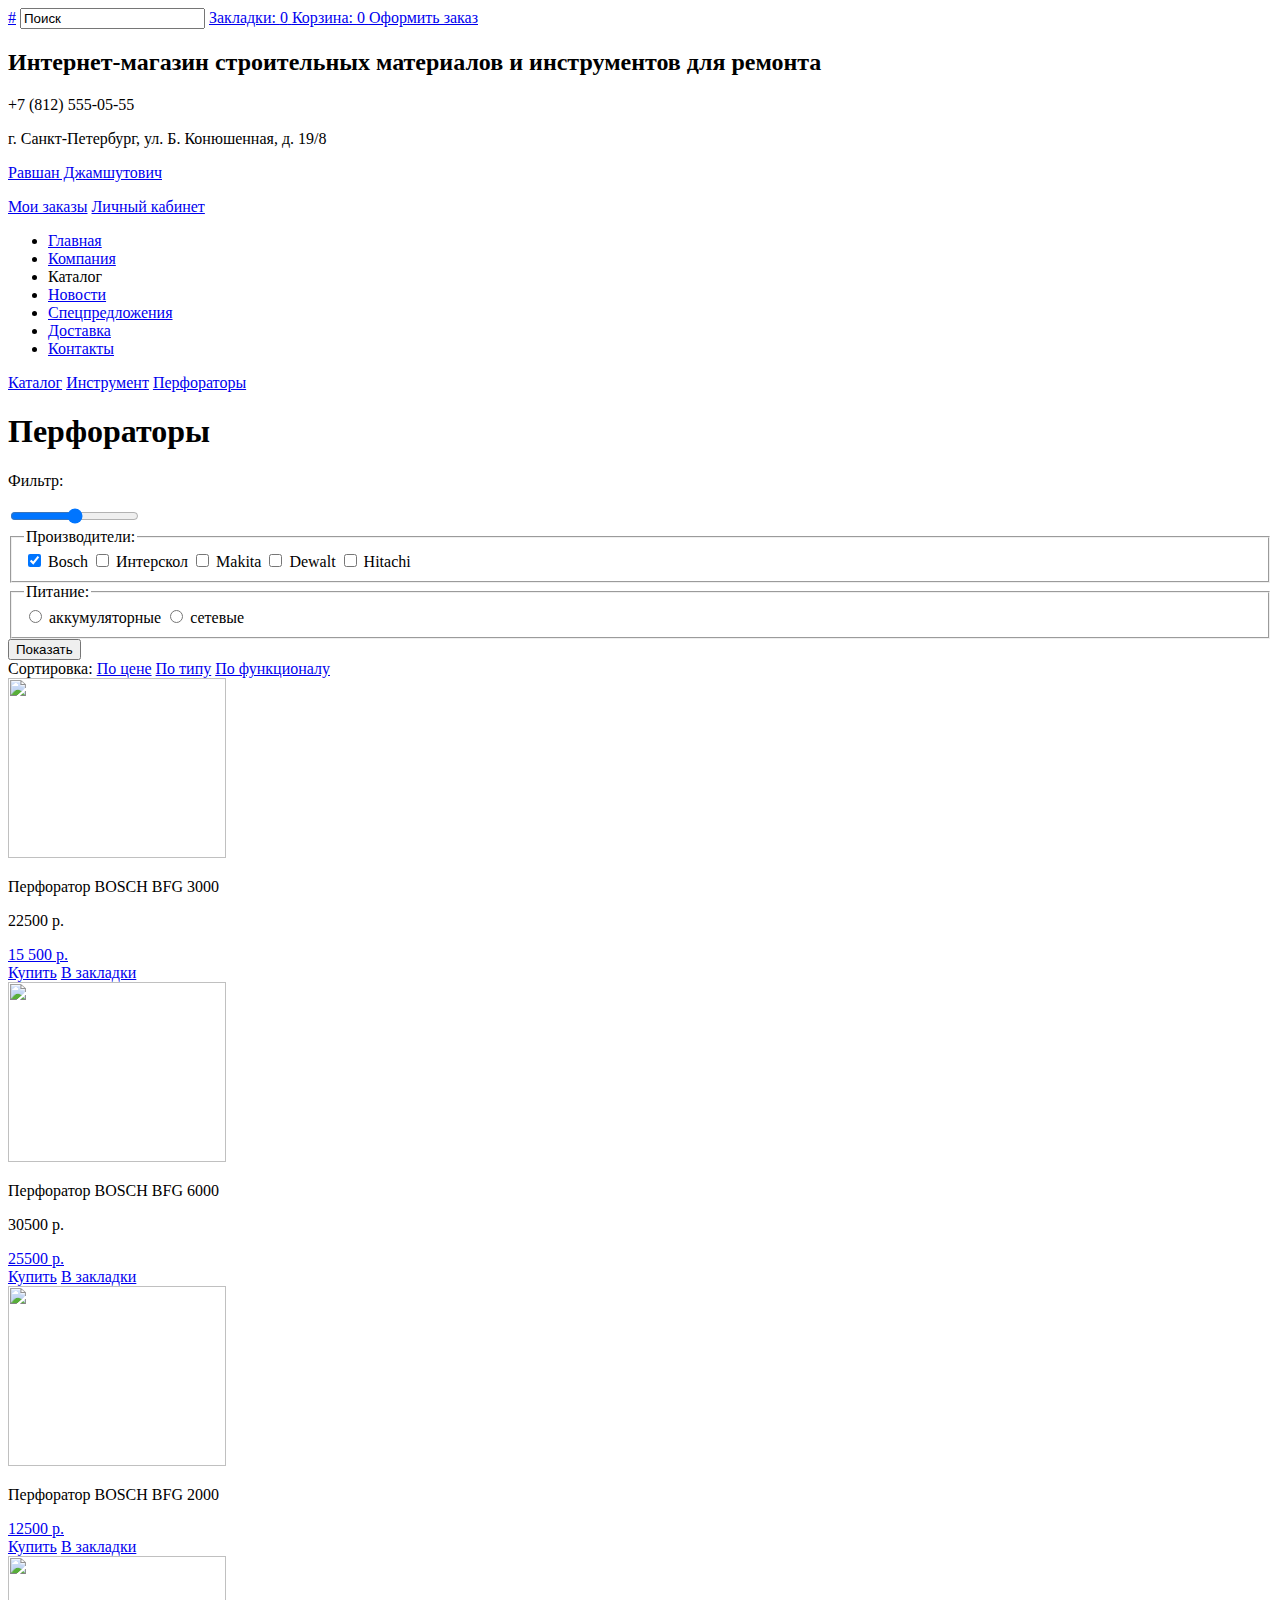
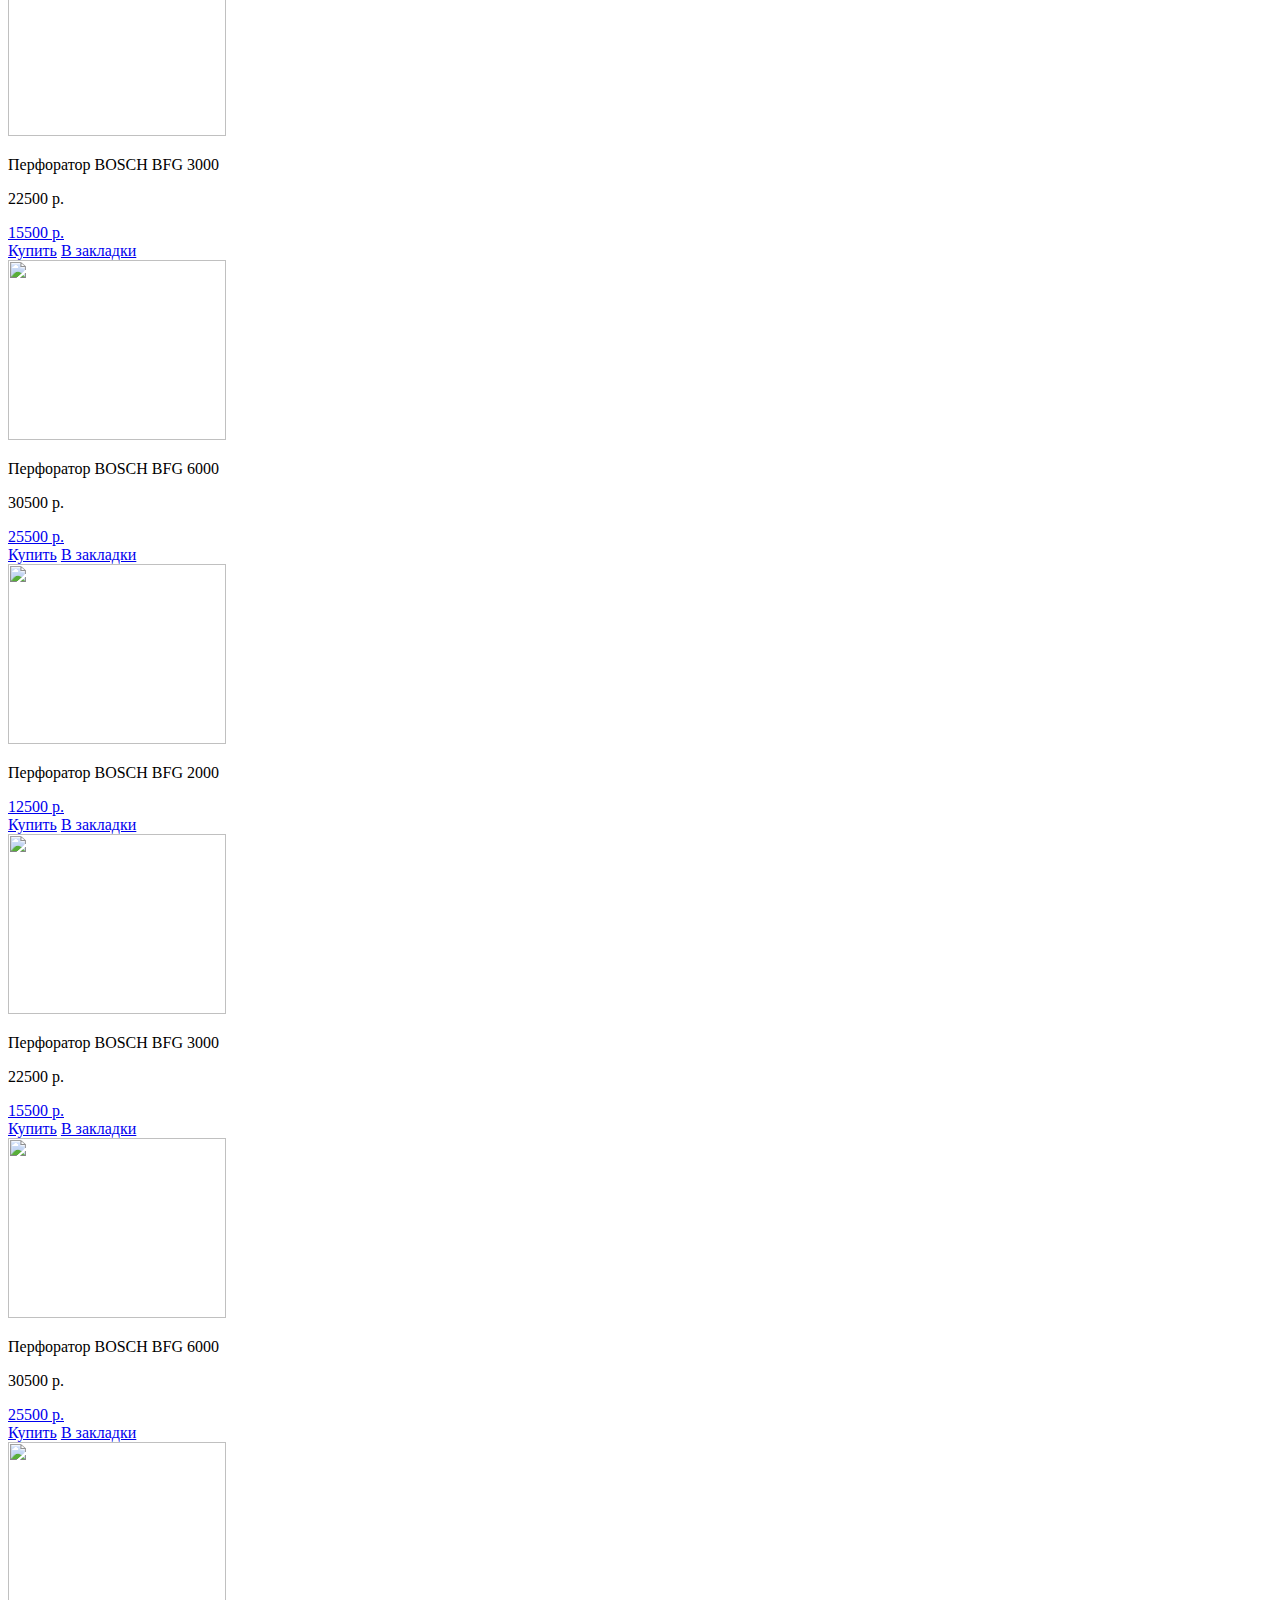
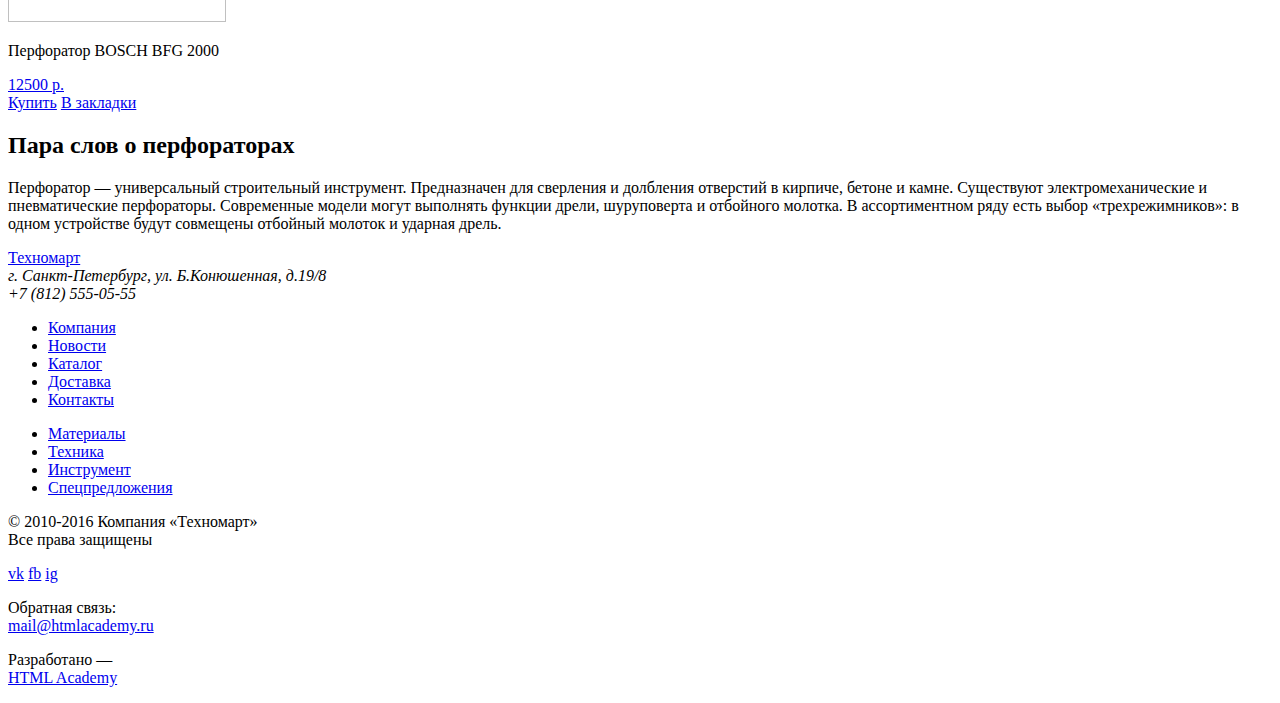
==== catalog.html @ 08206984 "added index.html & catalog.html" ====
<!DOCTYPE html>
<html lang="en">
<head>
	<meta charset="UTF-8">
	<title>Техномарт</title>
</head>
<body>
	<header>
		<section class="header-user-block">
  	  	<div class="container">
  	  		<a class="logo" href="#">#</a>
  	  		<input type="search" name="search" id="search" value="Поиск">
  	  		<a class="bookmarks" href="#">
  	  			Закладки: 
  	  			<span>0</span>
  	  		</a>
  	  		<a class="cart" href="#">
  	  			Корзина:
  	  			<span>0</span>
  	  		</a>
  	  		<a class="order" href="#">Оформить заказ</a>
  	  	</div>
  	  </section>
  	  <section class="header-main container">  <!-- Перечисление классов можно применить?  -->
  	  	<div class="header-contacts-registration">
  	  		<h2>Интернет-магазин строительных материалов и инструментов для ремонта</h2>
  	  		<div class="header-contacts">
  	  		  <p>+7 (812) 555-05-55</p>
  	  		  <p>г. Санкт-Петербург, ул. Б. Конюшенная, д. 19/8</p>
  	  		</div>
  	  		<!-- <div class="unauthorized">   Этот блок нужно скрыть свойством display-none? или просто удалить?
  	  		  <a  href="#">Войти</a>
  	  		  <a href="#">Регистрация</a>
  	  		</div> -->
  	  		<div class="authorized">
							<p>
								<a href="profile-page.html">Равшан Джамшутович</a> <!-- А как срывать этот блок на главной? Его там пока вообще нет -->
								<a href="log-out.html"></a>
							</p>
							<p>
								<a href="#">Мои заказы</a>
								<a href="#">Личный кабинет</a>
							</p>
						</div>
  	  	</div>
  	  	<nav class="header-navigation">
  	  	  <ul>
  	  	  	<li class="header-nav"><a href="index.html">Главная</a></li> 
  	  	  	<li class="header-nav"><a href="#">Компания</a></li>
  	  	  	<li class="header-nav"><a>Каталог</a></li>
  	  	  	<li class="header-nav"><a href="#">Новости</a></li>
  	  	  	<li class="header-nav"><a href="#">Спецпредложения</a></li>
  	  	  	<li class="header-nav"><a href="#">Доставка</a></li>
  	  	  	<li class="header-nav"><a href="#">Контакты</a></li>
  	  	  </ul>  	  	  
  	  	</nav>
  	  </section>
 	</header>
 	<section class="catalog-content container">
 		<div class="breadcrumbs-navigation">
 			<a class="home-icon" href="index.html"></a>
 			<span>
 				<a href="#">Каталог</a>
 			</span>
 			<span>
 				<a href="#">Инструмент</a>
 			</span>
 			<span>
 				<a href="#">Перфораторы</a>
 			</span><!-- Делаем хлебные крошки -->
 		</div>
 		<h1>Перфораторы</h1>
 		<div class="filter-and-catalog-container"> <!-- Здесь начинается боковой блок с ползунком и фильтрами -->
 			<div class="filters">
 			<p>Фильтр:</p>
 			<div class="price-range">  <!-- Пока не разобрался, не хочу тратить время, сделаю потом -->
 				<input type="range" min="0" max="100000">

 			</div> <!-- Здесь начинаются сами фильтры -->
 				<form action="" method="get">
 					<fieldset>
 						<legend>Производители:</legend>
 						  <input type="checkbox" name="brand-bosch" id="brand-bosch" checked=""> <!-- а как переносить на следующую строку? не <br> же? -->
 						  <label for="brand-bosch">Bosch</label>  <!-- Названия в макете прописными буквами, в разметке нельз ими писать? -->
 						  <input type="checkbox" name="brand-interskol" id="brand-interskol">
 						  <label for="brand-interskol">Интерскол</label>
 						  <input type="checkbox" name="brand-makita" id="brand-makita">
 						  <label for="brand-makita">Makita</label>
 						  <input type="checkbox" name="brand-dewalt" id="brand-dewalt">
 						  <label for="brand-dewalt">Dewalt</label>
 						  <input type="checkbox" name="brand-hitachi" id="brand-hitachi">
 						  <label for="brand-hitachi">Hitachi</label>
 					</fieldset>
 					<fieldset>
 						<legend>Питание:</legend>
 							<input type="radio" name="power-supply-type" id="battery-supply">
 						  <label for="battery-supply">аккумуляторные</label>
 						  <input type="radio" name="power-supply-type" id="main-supply">
 						  <label for="main-supply">сетевые</label>
 					</fieldset>
 					<input class="form-btn" type="submit" id="form-btn" name="form-btn" value="Показать">
 				</form>
 			</div> <!-- Здесь заканчивается блок с фильтрами -->
 		</div>
 		<div class="catalog"> <!-- Здесь начинается каталог -->
 			<div class="sort-by"> <!-- Строка фильтрации, не знаю как сделать, вставил ссылки -->
				<div class="sort-filters">
					<span>Сортировка:</span>
					<a href="#">По цене</a>
					<a href="#">По типу</a>
					<a href="#">По функционалу</a>
				</div>
				<div class="arrows">
					<a class="arrow-up" href="#"></a>
					<a class="arrow-down" href="#"></a>
				</div>
			</div>
			<div class="catalog-items"> <!-- карточки товаров -->
				<div class="catalog-item"> <!-- Этот класс активен :after -->
					<img src="http://placehold.it/218x180" width="218" height="180" alt="">
					<p>Перфоратор BOSCH BFG 3000</p>
					<p>22500 р.</p>
					<a class="btn-red" href="#">15 500 р.</a>
				</div>
				<div class="buy-item"> <!-- Этот класс становится активным при наведении :hover -->
					<a href="#">Купить</a>
					<a href="#">В закладки</a>
				</div>
				<div class="catalog-item"> <!-- Этот класс активен :after -->
					<img src="http://placehold.it/218x180" width="218" height="180" alt="">
					<p>Перфоратор BOSCH BFG 6000</p>
					<p>30500 р.</p>
					<a class="btn-red" href="#">25500 р.</a>
				</div>
				<div class="buy-item"> <!-- Этот класс становится активным при наведении :hover -->
					<a href="#">Купить</a>
					<a href="#">В закладки</a>
				</div>
				<div class="catalog-item"> <!-- Этот класс активен :after  и еще на нем наклейка new? пока не знаю как делать-->
					<img src="http://placehold.it/218x180" width="218" height="180" alt="">
					<p>Перфоратор BOSCH BFG 2000</p>
					<!-- <p>25 500 р.</p> -->
					<a class="btn-red" href="#">12500 р.</a>
				</div>
				<div class="buy-item"> <!-- Этот класс становится активным при наведении :hover -->
					<a href="#">Купить</a>
					<a href="#">В закладки</a>
				</div>
				<div class="catalog-item"> <!-- Этот класс активен :after -->
					<img src="http://placehold.it/218x180" width="218" height="180" alt="">
					<p>Перфоратор BOSCH BFG 3000</p>
					<p>22500 р.</p>
					<a class="btn-red" href="#">15500 р.</a>
				</div>
				<div class="buy-item"> <!-- Этот класс становится активным при наведении :hover -->
					<a href="#">Купить</a>
					<a href="#">В закладки</a>
				</div>
				<div class="catalog-item"> <!-- Этот класс активен :after + наклейка new!!!-->
					<img src="http://placehold.it/218x180" width="218" height="180" alt="">
					<p>Перфоратор BOSCH BFG 6000</p>
					<p>30500 р.</p>
					<a class="btn-red" href="#">25500 р.</a>
				</div>
				<div class="buy-item"> <!-- Этот класс становится активным при наведении :hover -->
					<a href="#">Купить</a>
					<a href="#">В закладки</a>
				</div>
				<div class="catalog-item"> <!-- Этот класс активен :after -->
					<img src="http://placehold.it/218x180" width="218" height="180" alt="">
					<p>Перфоратор BOSCH BFG 2000</p>
					<!-- <p>32 500 р.</p> -->
					<a class="btn-red" href="#">12500 р.</a>
				</div>
				<div class="buy-item"> <!-- Этот класс становится активным при наведении :hover -->
					<a href="#">Купить</a>
					<a href="#">В закладки</a>
				</div>
				<div class="catalog-item"> <!-- Этот класс активен :after -->
					<img src="http://placehold.it/218x180" width="218" height="180" alt="">
					<p>Перфоратор BOSCH BFG 3000</p>
					<p>22500 р.</p>
					<a class="btn-red" href="#">15500 р.</a>
				</div>
				<div class="buy-item"> <!-- Этот класс становится активным при наведении :hover -->
					<a href="#">Купить</a>
					<a href="#">В закладки</a>
				</div>
				<div class="catalog-item"> <!-- Этот класс активен :after -->
					<img src="http://placehold.it/218x180" width="218" height="180" alt="">
					<p>Перфоратор BOSCH BFG 6000</p>
					<p>30500 р.</p>
					<a class="btn-red" href="#">25500 р.</a>
				</div>
				<div class="buy-item"> <!-- Этот класс становится активным при наведении :hover -->
					<a href="#">Купить</a>
					<a href="#">В закладки</a>
				</div>
				<div class="catalog-item"> <!-- Этот класс активен :after -->
					<img src="http://placehold.it/218x180" width="218" height="180" alt="">
					<p>Перфоратор BOSCH BFG 2000</p>
					<!-- <p>32 500 р.</p> -->
					<a class="btn-red" href="#">12500 р.</a>
				</div>
				<div class="buy-item"> <!-- Этот класс становится активным при наведении :hover -->
					<a href="#">Купить</a>
					<a href="#">В закладки</a>
				</div>
			</div> <!-- Здесь заканчиваются карточки товаров -->
 		</div> <!-- Здесь заканчивается каталог -->
 		<div class="about-perforators"> <!-- Раздел "О перфораторах" лучше обернуть в тег article? Можно через пробел назначить класс container? -->
			<div class="container">
				<h2>Пара слов о перфораторах</h2>
				<p>Перфоратор — универсальный строительный инструмент. Предназначен для сверления и долбления отверстий в кирпиче, бетоне и камне. Существуют электромеханические и пневматические перфораторы. Современные модели могут выполнять функции дрели, шуруповерта и отбойного молотка. В ассортиментном ряду есть выбор «трехрежимников»: в одном устройстве будут совмещены отбойный молоток и ударная дрель.</p>
			</div>
		</div>
 	</section>
 	<footer>
			<div class="footer-contacts-navigation"> <!-- Можно добалять класс container или ниже вкладывать div? Какие сложности потом с CSS могут возникнуть? -->
				<div class="container"> 
					<div class="footer-contacts">
						<a class="logo" href="#">Техномарт</a>
						<address>
							г. Санкт-Петербург, ул. Б.Конюшенная, д.19/8<br>
							+7 (812) 555-05-55
						</address>
					</div>
					<div class="footer-navigation">
						<ul class="footer-nav-1">
							<li><a href="#">Компания</a></li>
							<li><a href="#">Новости</a></li>
							<li><a href="#">Каталог</a></li>
							<li><a href="#">Доставка</a></li>
							<li><a href="#">Контакты</a></li>
						</ul>
						<ul class="footer-nav-2">
							<li><a href="#">Материалы</a></li>
							<li><a href="#">Техника</a></li>
							<li><a href="#">Инструмент</a></li>
							<li><a href="#">Спецпредложения</a></li>
						</ul>
					</div>
				</div>
			</div>
			<div class="footer-socials">
				<div class="container">
					<p class="copyright">
						© 2010-2016 Компания «Техномарт»<br>
						Все права защищены
					</p>
					<div class="social-btns">
						<a class="vk-btn" href="#">vk</a>
						<a class="fb-btn" href="#">fb</a>
						<a class="ig-btn" href="#">ig</a>
					</div>
					<p class="footer-feedback">
						Обратная связь:<br>
						<a href="#">mail@htmlacademy.ru</a>
					</p>
					<p class="footer-design">
						Разработано —<br>
						<a href="htmlacademy.ru">HTML Academy</a>
					</p>
				</div>
			</div>
		</footer>
</body>
</html>
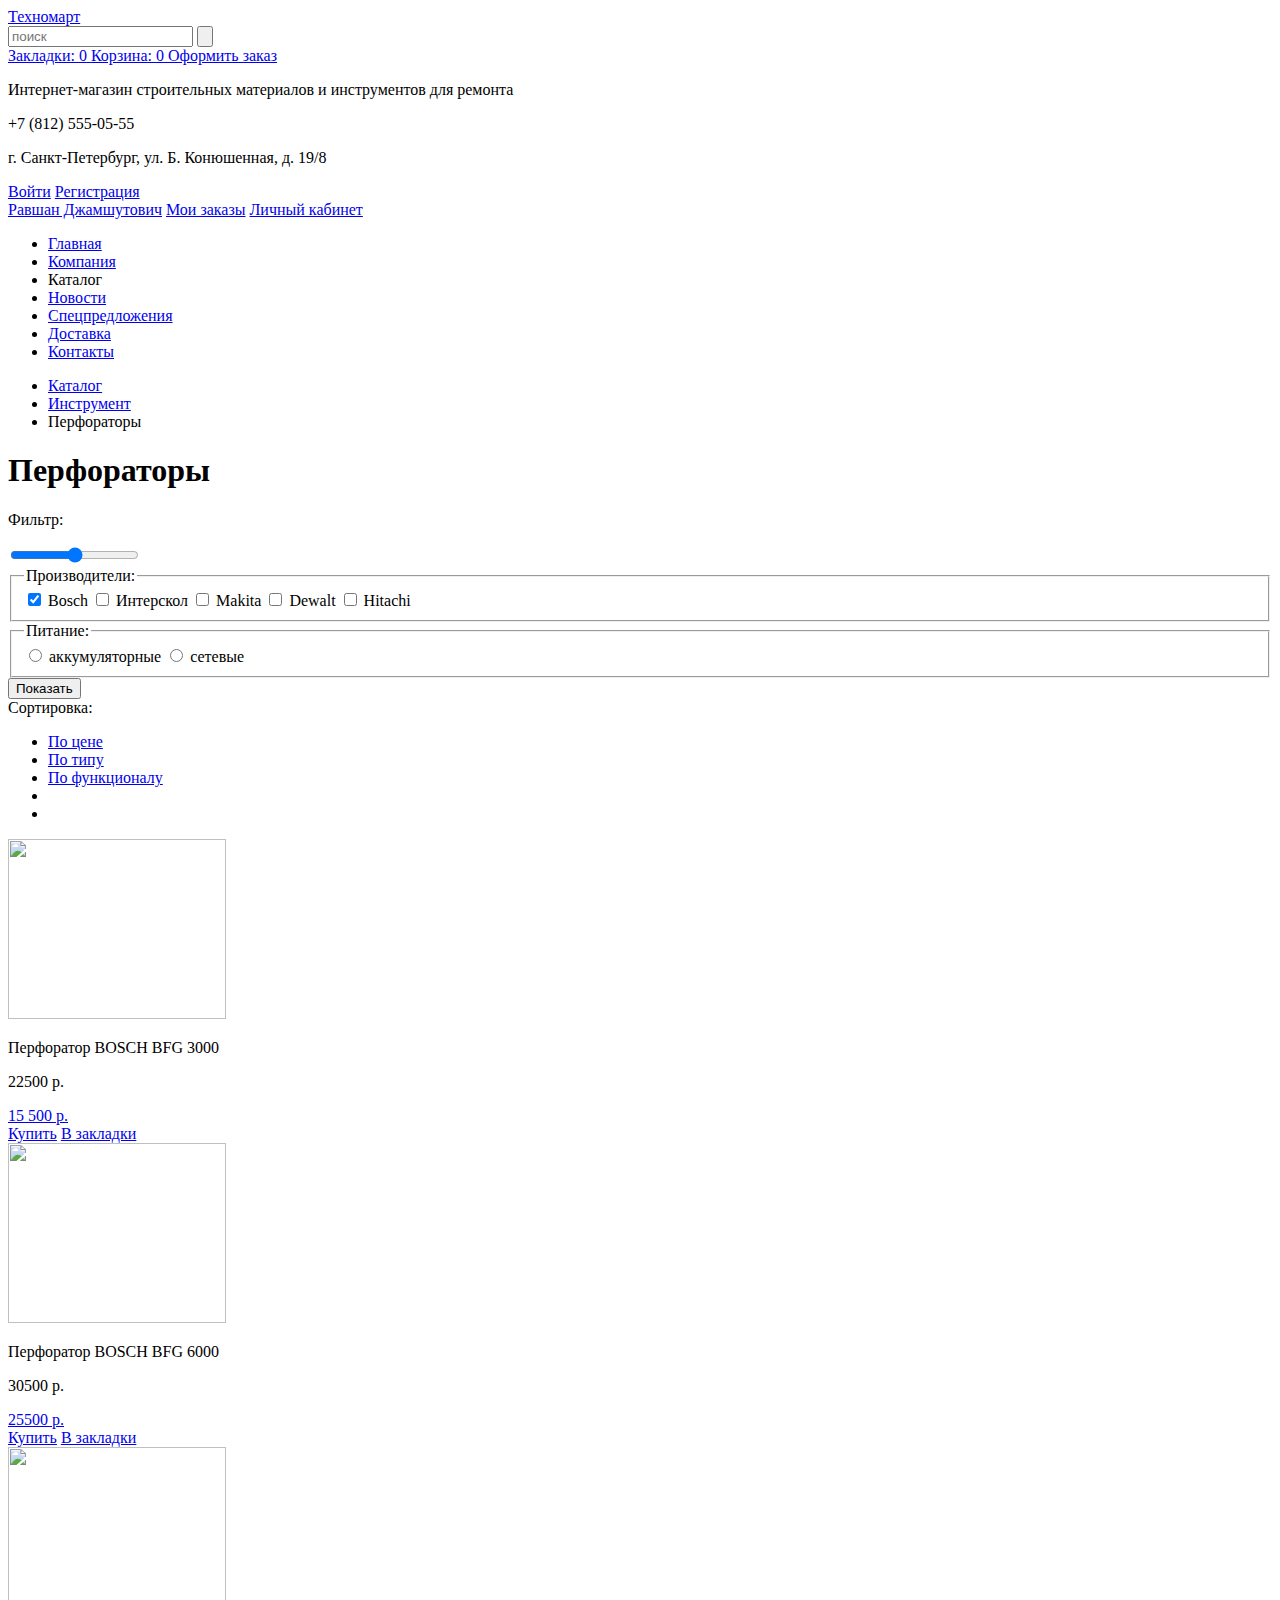
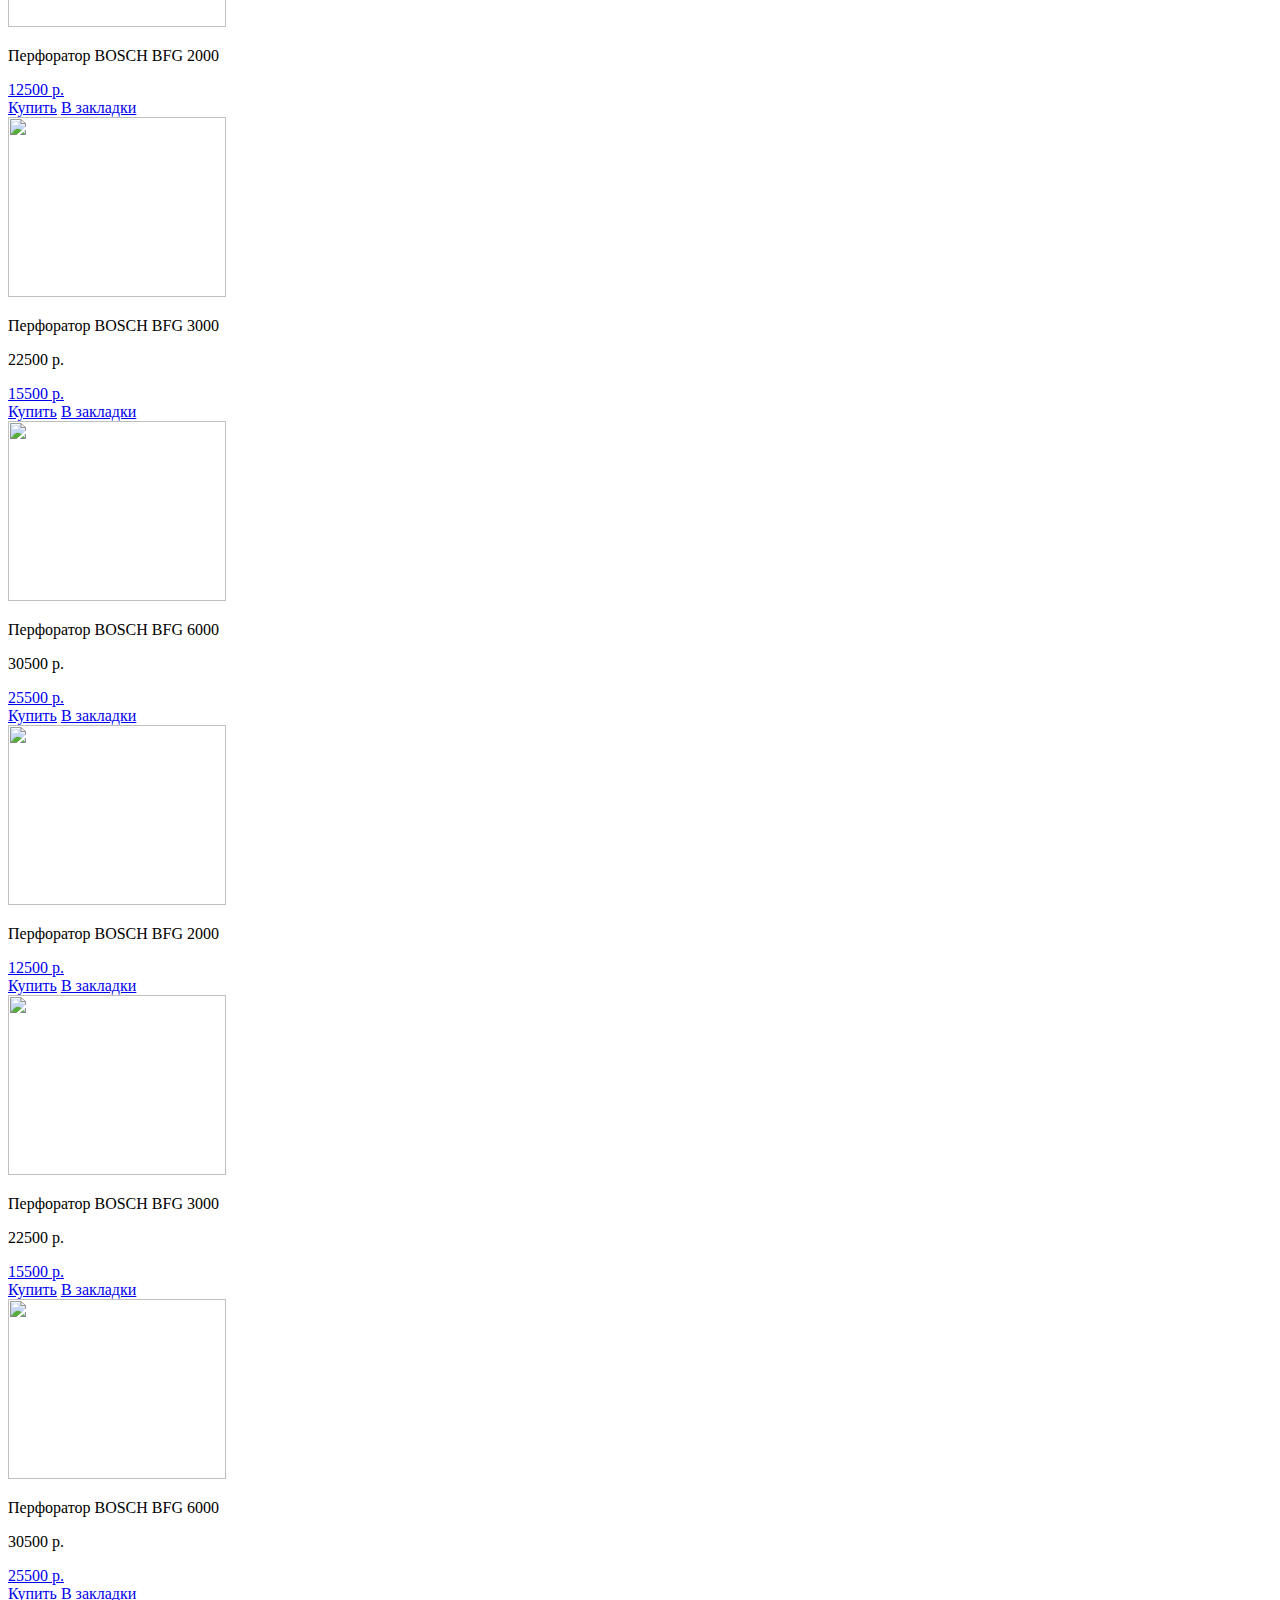
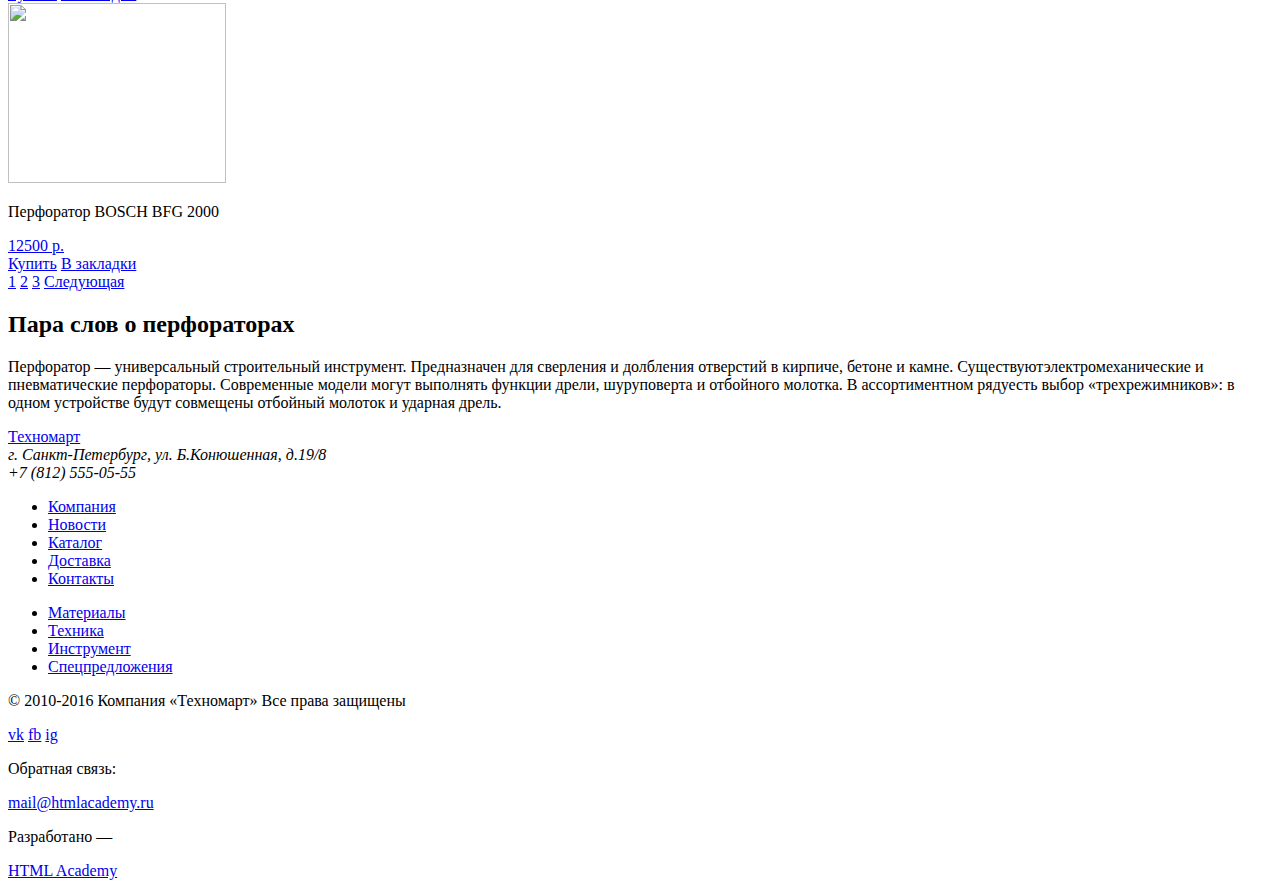
==== commit 62a4e019: "Corrected according to observations" ====
--- a/catalog.html
+++ b/catalog.html
@@ -8,8 +8,11 @@
 	<header>
 		<section class="header-user-block">
   	  	<div class="container">
-  	  		<a class="logo" href="#">#</a>
-  	  		<input type="search" name="search" id="search" value="Поиск">
+  	  		<a class="logo" href="#">Техномарт</a>
+  	  		<form action="" method="post" class="search">
+  					<input type="search" name="search" placeholder="поиск" class="input">
+ 						<input type="submit" name="submit" value="" class="submit">
+					</form>  	  		
   	  		<a class="bookmarks" href="#">
   	  			Закладки: 
   	  			<span>0</span>
@@ -23,25 +26,21 @@
   	  </section>
   	  <section class="header-main container">  <!-- Перечисление классов можно применить?  -->
   	  	<div class="header-contacts-registration">
-  	  		<h2>Интернет-магазин строительных материалов и инструментов для ремонта</h2>
+  	  		<p>Интернет-магазин строительных материалов и инструментов для ремонта</p>
   	  		<div class="header-contacts">
   	  		  <p>+7 (812) 555-05-55</p>
   	  		  <p>г. Санкт-Петербург, ул. Б. Конюшенная, д. 19/8</p>
   	  		</div>
-  	  		<!-- <div class="unauthorized">   Этот блок нужно скрыть свойством display-none? или просто удалить?
+  	  		<div class="unauthorized">   
   	  		  <a  href="#">Войти</a>
   	  		  <a href="#">Регистрация</a>
-  	  		</div> -->
+  	  		</div> 
   	  		<div class="authorized">
-							<p>
-								<a href="profile-page.html">Равшан Джамшутович</a> <!-- А как срывать этот блок на главной? Его там пока вообще нет -->
-								<a href="log-out.html"></a>
-							</p>
-							<p>
-								<a href="#">Мои заказы</a>
-								<a href="#">Личный кабинет</a>
-							</p>
-						</div>
+						<a href="profile-page.html">Равшан Джамшутович</a>
+						<a href="log-out.html"></a>
+						<a href="#">Мои заказы</a>
+						<a href="#">Личный кабинет</a>
+					</div>
   	  	</div>
   	  	<nav class="header-navigation">
   	  	  <ul>
@@ -56,18 +55,20 @@
   	  	</nav>
   	  </section>
  	</header>
- 	<section class="catalog-content container">
- 		<div class="breadcrumbs-navigation">
+ 	<main class="catalog-content container">
+ 		<div class="breadcrumbs-navigation"> <!-- Делаем хлебные крошки -->
  			<a class="home-icon" href="index.html"></a>
- 			<span>
- 				<a href="#">Каталог</a>
- 			</span>
- 			<span>
- 				<a href="#">Инструмент</a>
- 			</span>
- 			<span>
- 				<a href="#">Перфораторы</a>
- 			</span><!-- Делаем хлебные крошки -->
+ 			<ul>
+ 				<li>
+ 					<a href="#">Каталог</a>
+ 				</li>
+ 				<li>
+ 					<a href="#">Инструмент</a>
+ 				</li> 			
+ 				<li>
+ 					<a>Перфораторы</a>
+ 				</li>
+ 			<ul>
  		</div>
  		<h1>Перфораторы</h1>
  		<div class="filter-and-catalog-container"> <!-- Здесь начинается боковой блок с ползунком и фильтрами -->
@@ -81,7 +82,7 @@
  					<fieldset>
  						<legend>Производители:</legend>
  						  <input type="checkbox" name="brand-bosch" id="brand-bosch" checked=""> <!-- а как переносить на следующую строку? не <br> же? -->
- 						  <label for="brand-bosch">Bosch</label>  <!-- Названия в макете прописными буквами, в разметке нельз ими писать? -->
+ 						  <label for="brand-bosch">Bosch</label>  <!-- Названия в макете прописными буквами, в разметке нельз ими писать? text-transform: uppercase-->
  						  <input type="checkbox" name="brand-interskol" id="brand-interskol">
  						  <label for="brand-interskol">Интерскол</label>
  						  <input type="checkbox" name="brand-makita" id="brand-makita">
@@ -106,118 +107,131 @@
  			<div class="sort-by"> <!-- Строка фильтрации, не знаю как сделать, вставил ссылки -->
 				<div class="sort-filters">
 					<span>Сортировка:</span>
-					<a href="#">По цене</a>
-					<a href="#">По типу</a>
-					<a href="#">По функционалу</a>
-				</div>
-				<div class="arrows">
-					<a class="arrow-up" href="#"></a>
-					<a class="arrow-down" href="#"></a>
+					<ul>
+						<li>
+							<a href="#">По цене</a>
+						</li>
+						<li>
+							<a href="#">По типу</a>
+						</li>
+						<li>
+							<a href="#">По функционалу</a>
+						</li>
+						<li>
+							<a class="arrow-up" href="#"></a>
+						</li>
+						<li>
+							<a class="arrow-down" href="#"></a>
+						</li>
+					</ul>
 				</div>
 			</div>
 			<div class="catalog-items"> <!-- карточки товаров -->
-				<div class="catalog-item"> <!-- Этот класс активен :after -->
+				<article class="catalog-item"> <!-- Этот класс активен :after -->
 					<img src="http://placehold.it/218x180" width="218" height="180" alt="">
 					<p>Перфоратор BOSCH BFG 3000</p>
 					<p>22500 р.</p>
 					<a class="btn-red" href="#">15 500 р.</a>
-				</div>
-				<div class="buy-item"> <!-- Этот класс становится активным при наведении :hover -->
-					<a href="#">Купить</a>
-					<a href="#">В закладки</a>
-				</div>
-				<div class="catalog-item"> <!-- Этот класс активен :after -->
+				</article>
+				<article class="buy-item"> <!-- Этот класс становится активным при наведении :hover -->
+					<a href="#">Купить</a>
+					<a href="#">В закладки</a>
+				</article>
+				<article class="catalog-item"> <!-- Этот класс активен :after -->
 					<img src="http://placehold.it/218x180" width="218" height="180" alt="">
 					<p>Перфоратор BOSCH BFG 6000</p>
 					<p>30500 р.</p>
 					<a class="btn-red" href="#">25500 р.</a>
-				</div>
-				<div class="buy-item"> <!-- Этот класс становится активным при наведении :hover -->
-					<a href="#">Купить</a>
-					<a href="#">В закладки</a>
-				</div>
-				<div class="catalog-item"> <!-- Этот класс активен :after  и еще на нем наклейка new? пока не знаю как делать-->
+				</article>
+				<article class="buy-item"> <!-- Этот класс становится активным при наведении :hover -->
+					<a href="#">Купить</a>
+					<a href="#">В закладки</a>
+				</article>
+				<article class="catalog-item"> <!-- Этот класс активен :after  и еще на нем наклейка new? пока не знаю как делать-->
 					<img src="http://placehold.it/218x180" width="218" height="180" alt="">
 					<p>Перфоратор BOSCH BFG 2000</p>
 					<!-- <p>25 500 р.</p> -->
 					<a class="btn-red" href="#">12500 р.</a>
-				</div>
-				<div class="buy-item"> <!-- Этот класс становится активным при наведении :hover -->
-					<a href="#">Купить</a>
-					<a href="#">В закладки</a>
-				</div>
-				<div class="catalog-item"> <!-- Этот класс активен :after -->
+				</article>
+				<article class="buy-item"> <!-- Этот класс становится активным при наведении :hover -->
+					<a href="#">Купить</a>
+					<a href="#">В закладки</a>
+				</article>
+				<article class="catalog-item"> <!-- Этот класс активен :after -->
 					<img src="http://placehold.it/218x180" width="218" height="180" alt="">
 					<p>Перфоратор BOSCH BFG 3000</p>
 					<p>22500 р.</p>
 					<a class="btn-red" href="#">15500 р.</a>
-				</div>
-				<div class="buy-item"> <!-- Этот класс становится активным при наведении :hover -->
-					<a href="#">Купить</a>
-					<a href="#">В закладки</a>
-				</div>
-				<div class="catalog-item"> <!-- Этот класс активен :after + наклейка new!!!-->
+				</article>
+				<article class="buy-item"> <!-- Этот класс становится активным при наведении :hover -->
+					<a href="#">Купить</a>
+					<a href="#">В закладки</a>
+				</article>
+				<article class="catalog-item"> <!-- Этот класс активен :after + наклейка new!!!-->
 					<img src="http://placehold.it/218x180" width="218" height="180" alt="">
 					<p>Перфоратор BOSCH BFG 6000</p>
 					<p>30500 р.</p>
 					<a class="btn-red" href="#">25500 р.</a>
-				</div>
-				<div class="buy-item"> <!-- Этот класс становится активным при наведении :hover -->
-					<a href="#">Купить</a>
-					<a href="#">В закладки</a>
-				</div>
-				<div class="catalog-item"> <!-- Этот класс активен :after -->
+				</article>
+				<article class="buy-item"> <!-- Этот класс становится активным при наведении :hover -->
+					<a href="#">Купить</a>
+					<a href="#">В закладки</a>
+				</article>
+				<article class="catalog-item"> <!-- Этот класс активен :after -->
 					<img src="http://placehold.it/218x180" width="218" height="180" alt="">
 					<p>Перфоратор BOSCH BFG 2000</p>
 					<!-- <p>32 500 р.</p> -->
 					<a class="btn-red" href="#">12500 р.</a>
-				</div>
-				<div class="buy-item"> <!-- Этот класс становится активным при наведении :hover -->
-					<a href="#">Купить</a>
-					<a href="#">В закладки</a>
-				</div>
-				<div class="catalog-item"> <!-- Этот класс активен :after -->
+				</article>
+				<article class="buy-item"> <!-- Этот класс становится активным при наведении :hover -->
+					<a href="#">Купить</a>
+					<a href="#">В закладки</a>
+				</article>
+				<article class="catalog-item"> <!-- Этот класс активен :after -->
 					<img src="http://placehold.it/218x180" width="218" height="180" alt="">
 					<p>Перфоратор BOSCH BFG 3000</p>
 					<p>22500 р.</p>
 					<a class="btn-red" href="#">15500 р.</a>
-				</div>
-				<div class="buy-item"> <!-- Этот класс становится активным при наведении :hover -->
-					<a href="#">Купить</a>
-					<a href="#">В закладки</a>
-				</div>
-				<div class="catalog-item"> <!-- Этот класс активен :after -->
+				</article>
+				<article class="buy-item"> <!-- Этот класс становится активным при наведении :hover -->
+					<a href="#">Купить</a>
+					<a href="#">В закладки</a>
+				</article>
+				<article class="catalog-item"> <!-- Этот класс активен :after -->
 					<img src="http://placehold.it/218x180" width="218" height="180" alt="">
 					<p>Перфоратор BOSCH BFG 6000</p>
 					<p>30500 р.</p>
 					<a class="btn-red" href="#">25500 р.</a>
-				</div>
-				<div class="buy-item"> <!-- Этот класс становится активным при наведении :hover -->
-					<a href="#">Купить</a>
-					<a href="#">В закладки</a>
-				</div>
-				<div class="catalog-item"> <!-- Этот класс активен :after -->
+				</article>
+				<article class="buy-item"> <!-- Этот класс становится активным при наведении :hover -->
+					<a href="#">Купить</a>
+					<a href="#">В закладки</a>
+				</article>
+				<article class="catalog-item"> <!-- Этот класс активен :after -->
 					<img src="http://placehold.it/218x180" width="218" height="180" alt="">
 					<p>Перфоратор BOSCH BFG 2000</p>
 					<!-- <p>32 500 р.</p> -->
 					<a class="btn-red" href="#">12500 р.</a>
-				</div>
-				<div class="buy-item"> <!-- Этот класс становится активным при наведении :hover -->
-					<a href="#">Купить</a>
-					<a href="#">В закладки</a>
+				</article>
+				<article class="buy-item"> <!-- Этот класс становится активным при наведении :hover -->
+					<a href="#">Купить</a>
+					<a href="#">В закладки</a>
+				</article>
+				<div class="pagination">   <!-- Пагинатор -->
+							<a class="page-btn current-page" href="#">1</a>
+							<a class="page-btn" href="#">2</a>
+							<a class="page-btn" href="#">3</a>
+							<a class="page-btn page-btn-next" href="#">Следующая</a>
 				</div>
 			</div> <!-- Здесь заканчиваются карточки товаров -->
  		</div> <!-- Здесь заканчивается каталог -->
- 		<div class="about-perforators"> <!-- Раздел "О перфораторах" лучше обернуть в тег article? Можно через пробел назначить класс container? -->
-			<div class="container">
-				<h2>Пара слов о перфораторах</h2>
-				<p>Перфоратор — универсальный строительный инструмент. Предназначен для сверления и долбления отверстий в кирпиче, бетоне и камне. Существуют электромеханические и пневматические перфораторы. Современные модели могут выполнять функции дрели, шуруповерта и отбойного молотка. В ассортиментном ряду есть выбор «трехрежимников»: в одном устройстве будут совмещены отбойный молоток и ударная дрель.</p>
-			</div>
+ 		<div class="about-perforators container"> <!-- Раздел "О перфораторах" лучше обернуть в тег article? Можно через пробел назначить класс container? -->
+			<h2>Пара слов о перфораторах</h2>
+			<p>Перфоратор — универсальный строительный инструмент. Предназначен для сверления и долбления отверстий в кирпиче, бетоне и камне. Существуютэлектромеханические и пневматические перфораторы. Современные модели могут выполнять функции дрели, шуруповерта и отбойного молотка. В ассортиментном рядуесть выбор «трехрежимников»: в одном устройстве будут совмещены отбойный молоток и ударная дрель.</p>
 		</div>
- 	</section>
+ 	</main>
  	<footer>
-			<div class="footer-contacts-navigation"> <!-- Можно добалять класс container или ниже вкладывать div? Какие сложности потом с CSS могут возникнуть? -->
-				<div class="container"> 
+			<div class="footer-contacts-navigation container"> <!-- Можно добалять класс container или ниже вкладывать div? Какие сложности потом с CSS могут возникнуть? -->
 					<div class="footer-contacts">
 						<a class="logo" href="#">Техномарт</a>
 						<address>
@@ -226,43 +240,40 @@
 						</address>
 					</div>
 					<div class="footer-navigation">
-						<ul class="footer-nav-1">
+						<ul class="footer-nav-one">
 							<li><a href="#">Компания</a></li>
 							<li><a href="#">Новости</a></li>
 							<li><a href="#">Каталог</a></li>
 							<li><a href="#">Доставка</a></li>
 							<li><a href="#">Контакты</a></li>
 						</ul>
-						<ul class="footer-nav-2">
+						<ul class="footer-nav-two">
 							<li><a href="#">Материалы</a></li>
 							<li><a href="#">Техника</a></li>
 							<li><a href="#">Инструмент</a></li>
 							<li><a href="#">Спецпредложения</a></li>
 						</ul>
 					</div>
-				</div>
 			</div>
-			<div class="footer-socials">
-				<div class="container">
-					<p class="copyright">
-						© 2010-2016 Компания «Техномарт»<br>
-						Все права защищены
-					</p>
+			<div class="footer-socials container">
+					<div class="copyright">
+						<p>© 2010-2016 Компания «Техномарт»
+						Все права защищены</p>
+					</div>
 					<div class="social-btns">
 						<a class="vk-btn" href="#">vk</a>
 						<a class="fb-btn" href="#">fb</a>
 						<a class="ig-btn" href="#">ig</a>
 					</div>
-					<p class="footer-feedback">
-						Обратная связь:<br>
+					<div class="footer-feedback">
+						<p>Обратная связь:</p>
 						<a href="#">mail@htmlacademy.ru</a>
-					</p>
-					<p class="footer-design">
-						Разработано —<br>
+					</div>
+					<div class="footer-design">
+						<p>Разработано —</p>
 						<a href="htmlacademy.ru">HTML Academy</a>
-					</p>
-				</div>
+					</div>
 			</div>
-		</footer>
+	</footer>
 </body>
 </html>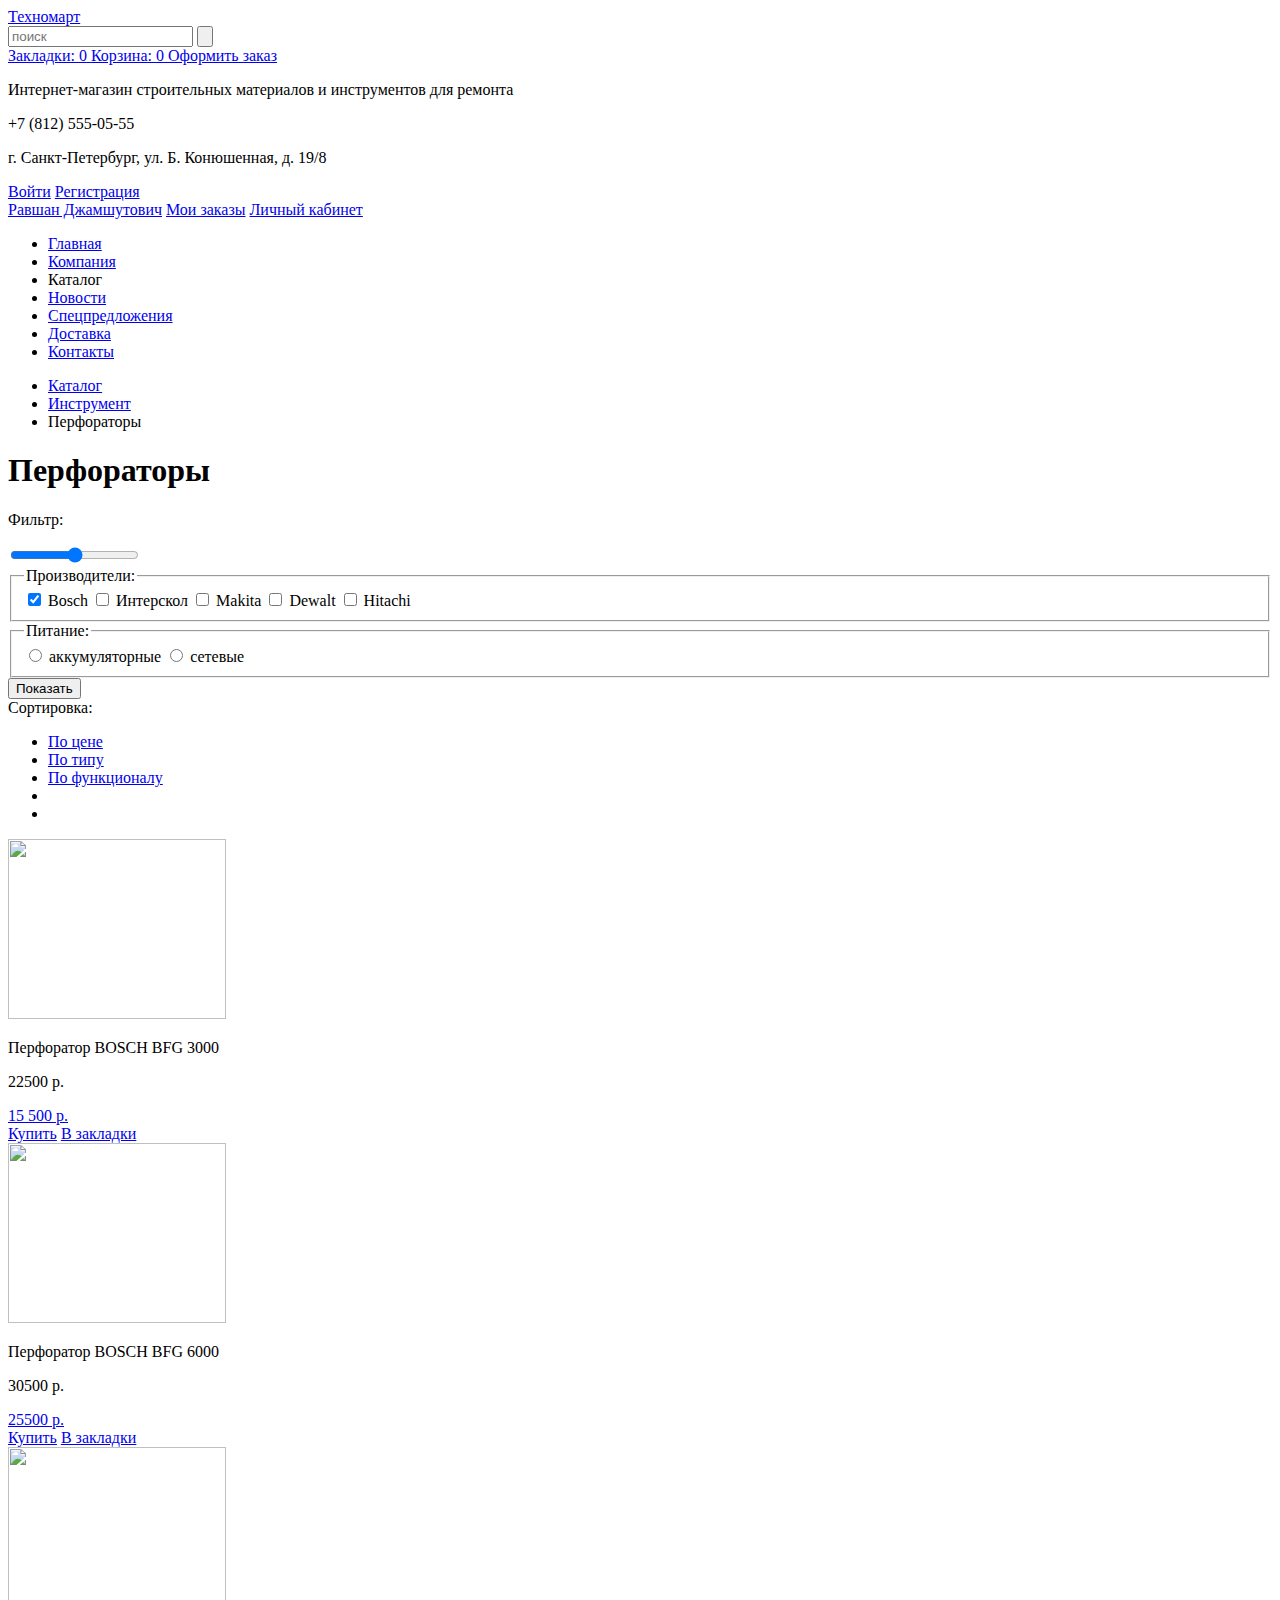
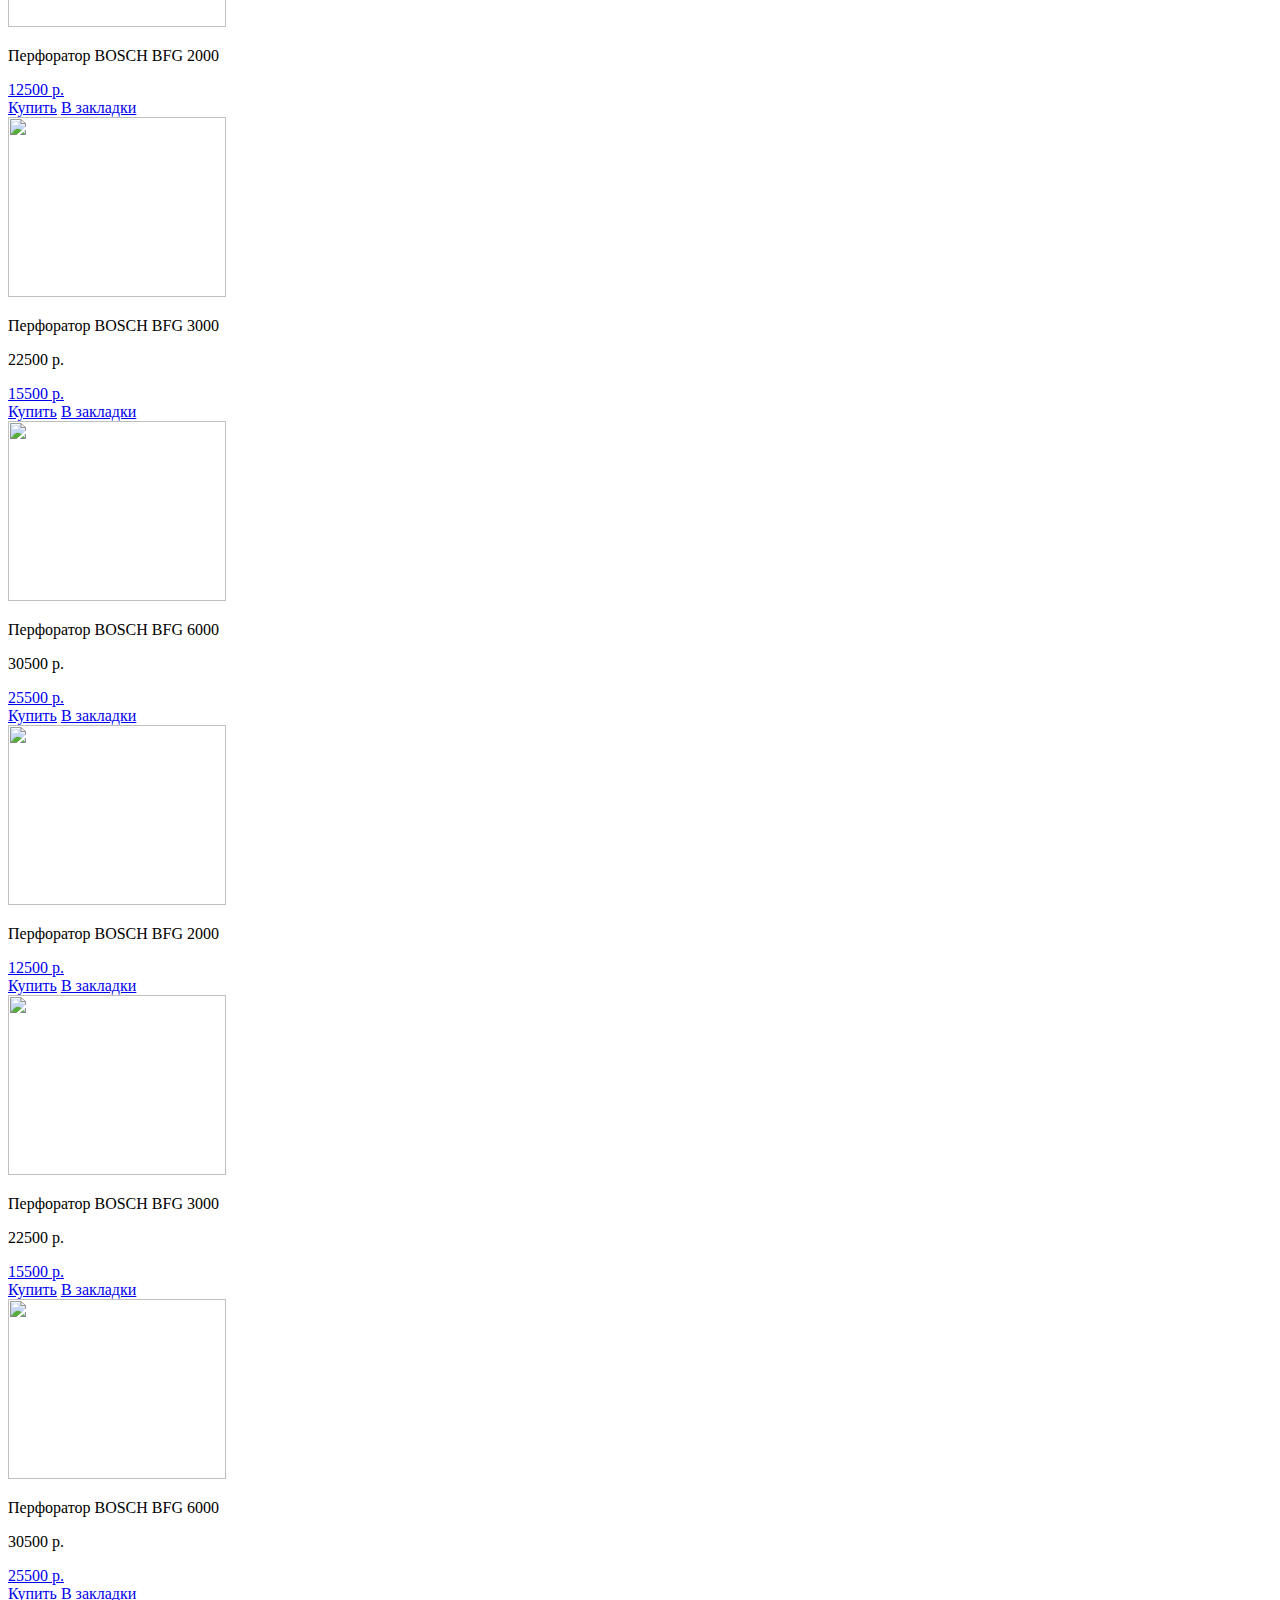
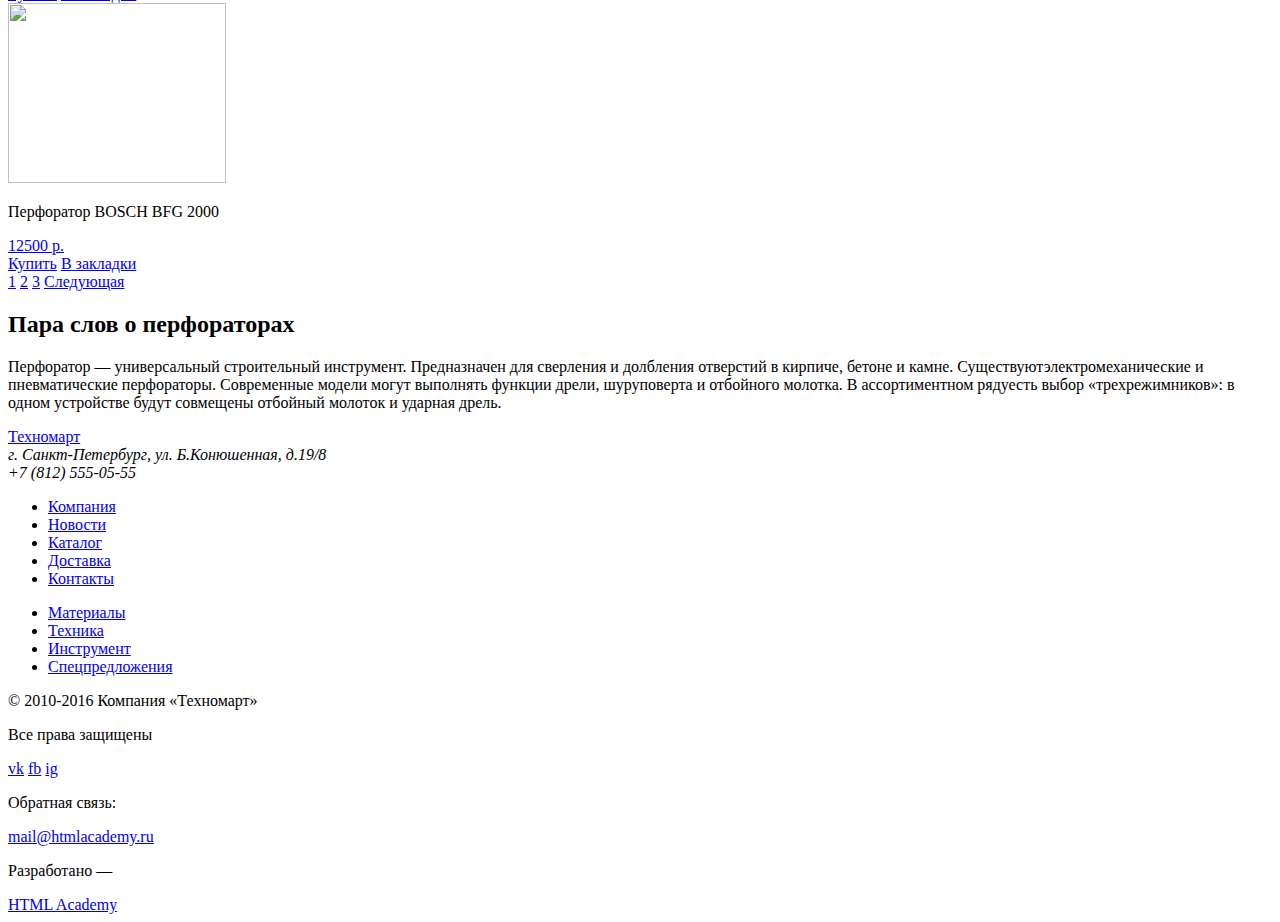
==== commit c494ca2e: "Added fixes" ====
--- a/catalog.html
+++ b/catalog.html
@@ -9,7 +9,7 @@
 		<section class="header-user-block">
   	  	<div class="container">
   	  		<a class="logo" href="#">Техномарт</a>
-  	  		<form action="" method="post" class="search">
+  	  		<form action="#" method="post" class="search">
   					<input type="search" name="search" placeholder="поиск" class="input">
  						<input type="submit" name="submit" value="" class="submit">
 					</form>  	  		
@@ -66,9 +66,9 @@
  					<a href="#">Инструмент</a>
  				</li> 			
  				<li>
- 					<a>Перфораторы</a>
+ 					Перфораторы
  				</li>
- 			<ul>
+ 			</ul>
  		</div>
  		<h1>Перфораторы</h1>
  		<div class="filter-and-catalog-container"> <!-- Здесь начинается боковой блок с ползунком и фильтрами -->
@@ -78,7 +78,7 @@
  				<input type="range" min="0" max="100000">
 
  			</div> <!-- Здесь начинаются сами фильтры -->
- 				<form action="" method="get">
+ 				<form action="#" method="get">
  					<fieldset>
  						<legend>Производители:</legend>
  						  <input type="checkbox" name="brand-bosch" id="brand-bosch" checked=""> <!-- а как переносить на следующую строку? не <br> же? -->
@@ -257,8 +257,8 @@
 			</div>
 			<div class="footer-socials container">
 					<div class="copyright">
-						<p>© 2010-2016 Компания «Техномарт»
-						Все права защищены</p>
+						<p>© 2010-2016 Компания «Техномарт»</p>
+						<p>Все права защищены</p>
 					</div>
 					<div class="social-btns">
 						<a class="vk-btn" href="#">vk</a>
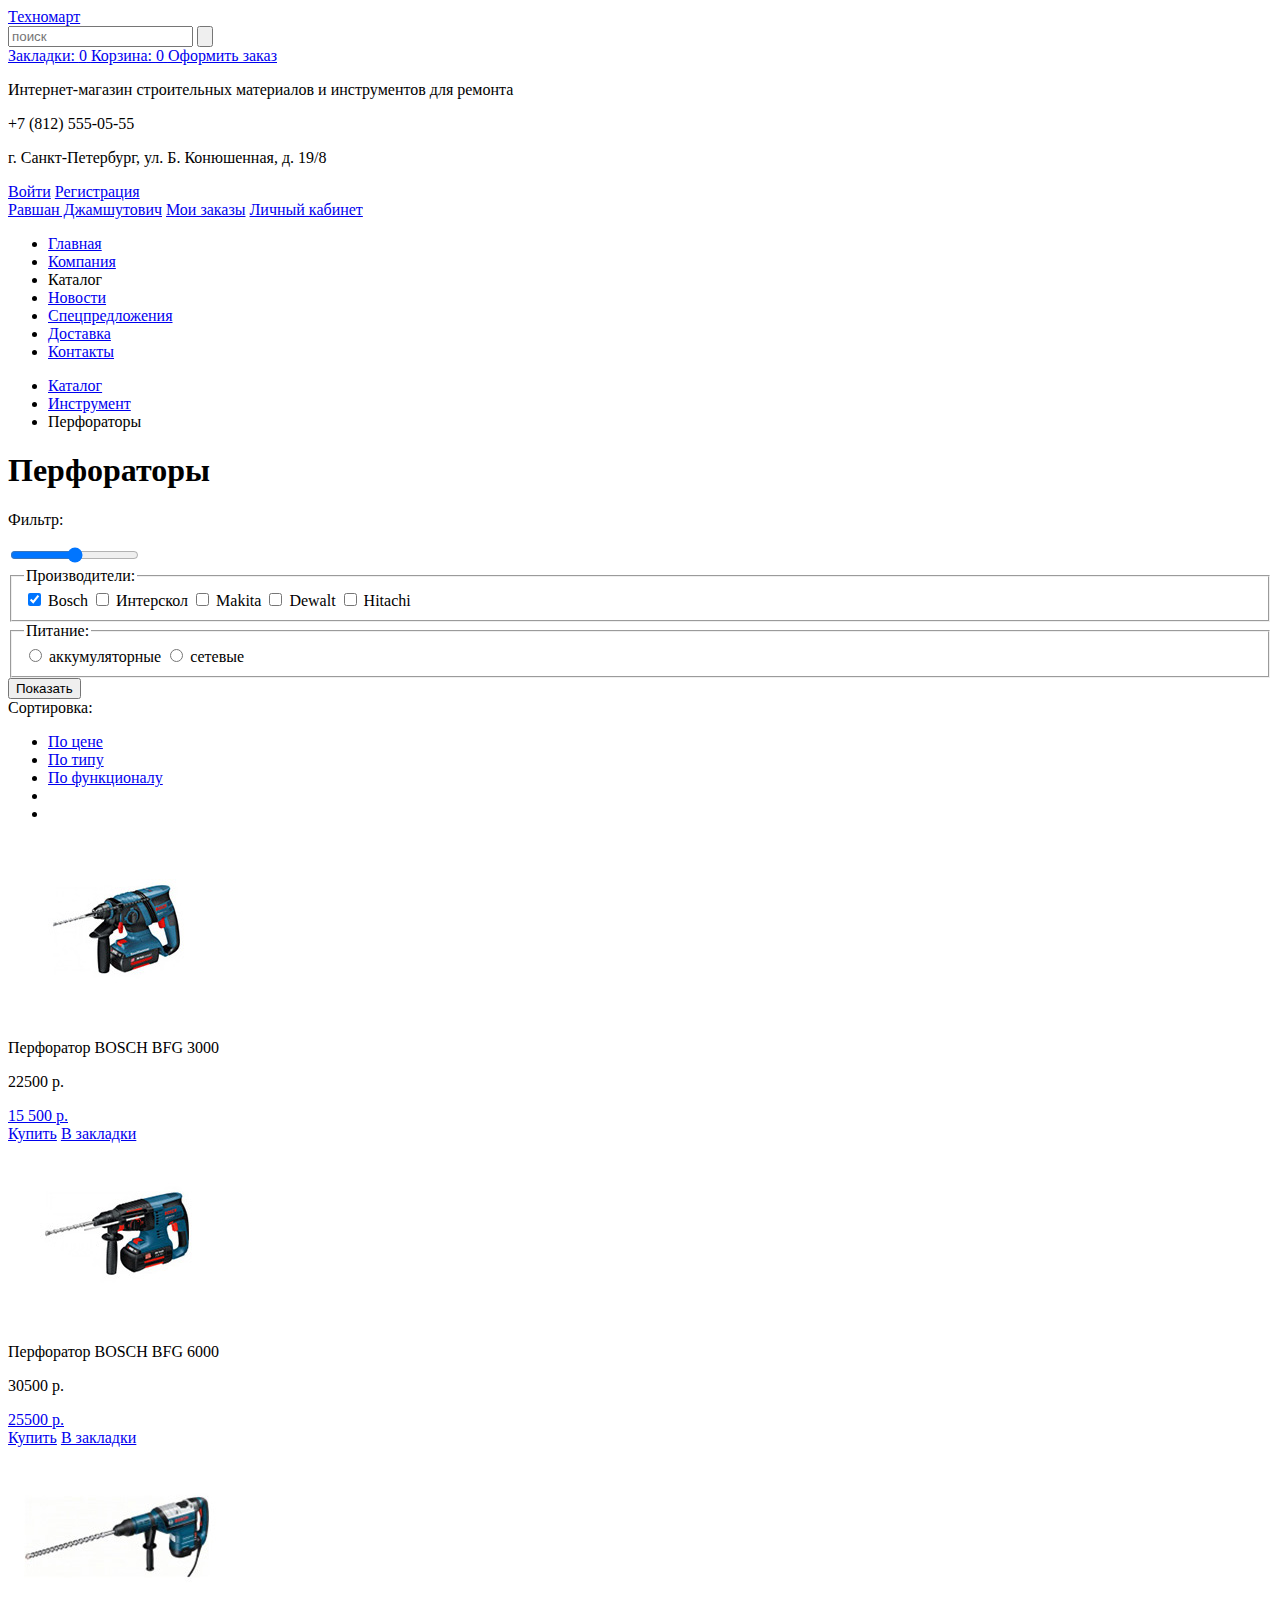
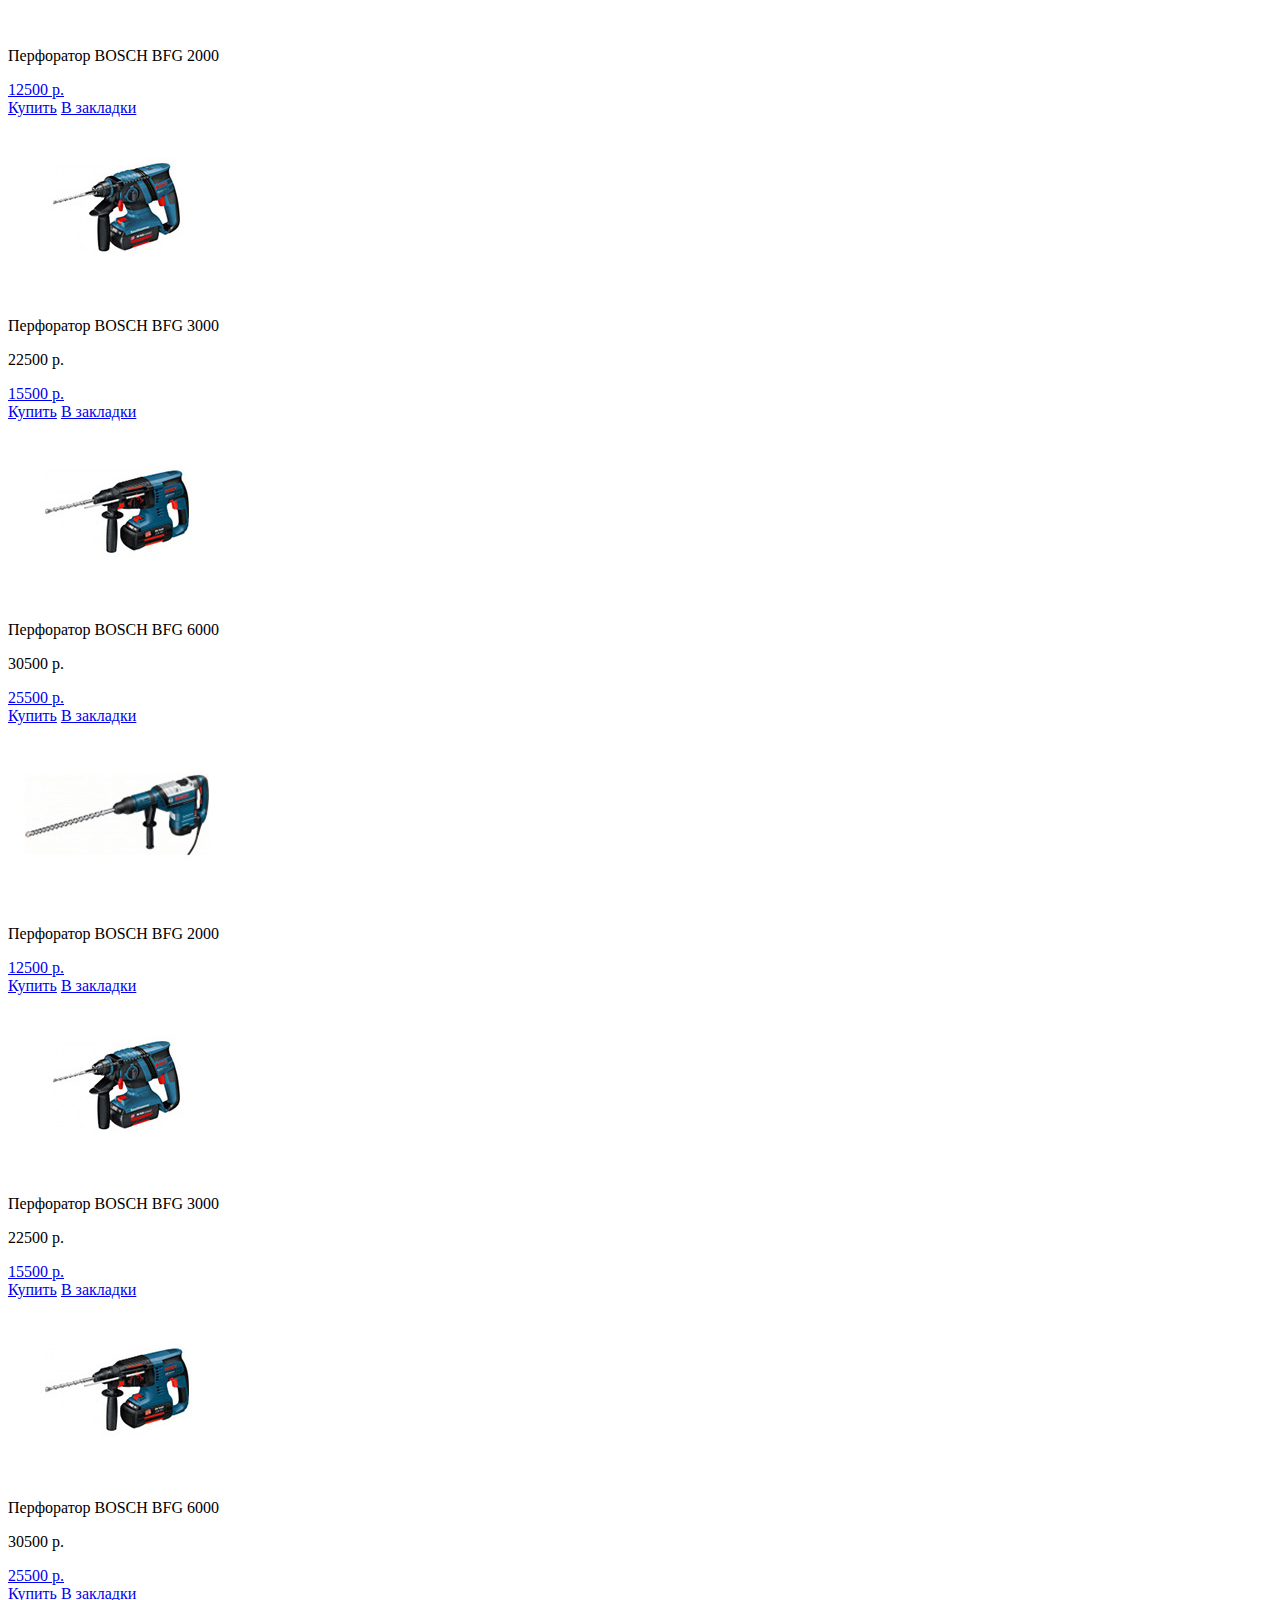
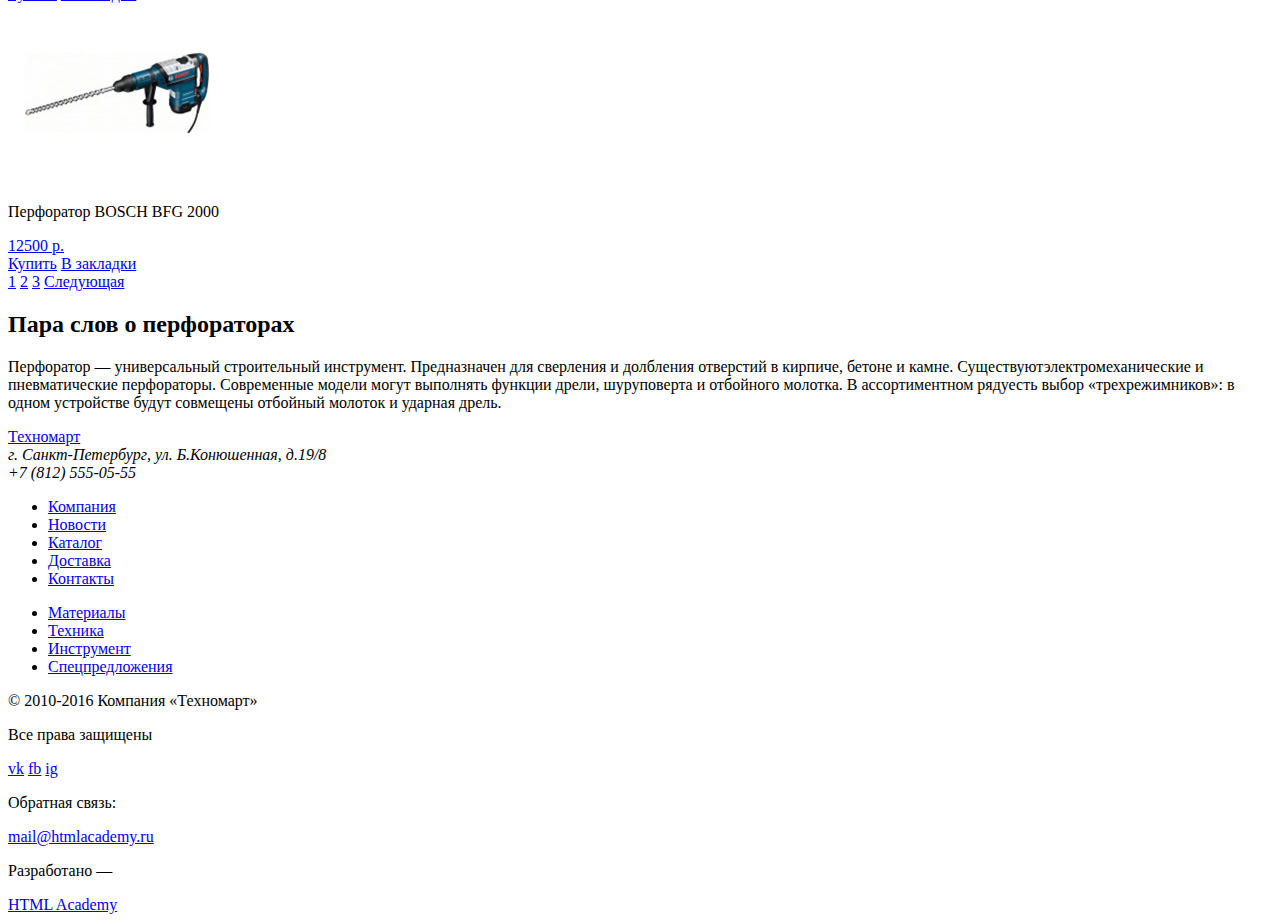
==== commit 0458c663: "added items images in catalog.html" ====
--- a/catalog.html
+++ b/catalog.html
@@ -128,7 +128,7 @@
 			</div>
 			<div class="catalog-items"> <!-- карточки товаров -->
 				<article class="catalog-item"> <!-- Этот класс активен :after -->
-					<img src="http://placehold.it/218x180" width="218" height="180" alt="">
+					<img src="img/drill-2.jpg" width="218" height="180" alt="">
 					<p>Перфоратор BOSCH BFG 3000</p>
 					<p>22500 р.</p>
 					<a class="btn-red" href="#">15 500 р.</a>
@@ -138,7 +138,7 @@
 					<a href="#">В закладки</a>
 				</article>
 				<article class="catalog-item"> <!-- Этот класс активен :after -->
-					<img src="http://placehold.it/218x180" width="218" height="180" alt="">
+					<img src="img/drill-3.jpg" width="218" height="180" alt="">
 					<p>Перфоратор BOSCH BFG 6000</p>
 					<p>30500 р.</p>
 					<a class="btn-red" href="#">25500 р.</a>
@@ -148,7 +148,7 @@
 					<a href="#">В закладки</a>
 				</article>
 				<article class="catalog-item"> <!-- Этот класс активен :after  и еще на нем наклейка new? пока не знаю как делать-->
-					<img src="http://placehold.it/218x180" width="218" height="180" alt="">
+					<img src="img/drill-1.jpg" width="218" height="180" alt="">
 					<p>Перфоратор BOSCH BFG 2000</p>
 					<!-- <p>25 500 р.</p> -->
 					<a class="btn-red" href="#">12500 р.</a>
@@ -158,7 +158,7 @@
 					<a href="#">В закладки</a>
 				</article>
 				<article class="catalog-item"> <!-- Этот класс активен :after -->
-					<img src="http://placehold.it/218x180" width="218" height="180" alt="">
+					<img src="img/drill-2.jpg" width="218" height="180" alt="">
 					<p>Перфоратор BOSCH BFG 3000</p>
 					<p>22500 р.</p>
 					<a class="btn-red" href="#">15500 р.</a>
@@ -168,7 +168,7 @@
 					<a href="#">В закладки</a>
 				</article>
 				<article class="catalog-item"> <!-- Этот класс активен :after + наклейка new!!!-->
-					<img src="http://placehold.it/218x180" width="218" height="180" alt="">
+					<img src="img/drill-3.jpg" width="218" height="180" alt="">
 					<p>Перфоратор BOSCH BFG 6000</p>
 					<p>30500 р.</p>
 					<a class="btn-red" href="#">25500 р.</a>
@@ -178,7 +178,7 @@
 					<a href="#">В закладки</a>
 				</article>
 				<article class="catalog-item"> <!-- Этот класс активен :after -->
-					<img src="http://placehold.it/218x180" width="218" height="180" alt="">
+					<img src="img/drill-1.jpg" width="218" height="180" alt="">
 					<p>Перфоратор BOSCH BFG 2000</p>
 					<!-- <p>32 500 р.</p> -->
 					<a class="btn-red" href="#">12500 р.</a>
@@ -188,7 +188,7 @@
 					<a href="#">В закладки</a>
 				</article>
 				<article class="catalog-item"> <!-- Этот класс активен :after -->
-					<img src="http://placehold.it/218x180" width="218" height="180" alt="">
+					<img src="img/drill-2.jpg" width="218" height="180" alt="">
 					<p>Перфоратор BOSCH BFG 3000</p>
 					<p>22500 р.</p>
 					<a class="btn-red" href="#">15500 р.</a>
@@ -198,7 +198,7 @@
 					<a href="#">В закладки</a>
 				</article>
 				<article class="catalog-item"> <!-- Этот класс активен :after -->
-					<img src="http://placehold.it/218x180" width="218" height="180" alt="">
+					<img src="img/drill-3.jpg" width="218" height="180" alt="">
 					<p>Перфоратор BOSCH BFG 6000</p>
 					<p>30500 р.</p>
 					<a class="btn-red" href="#">25500 р.</a>
@@ -208,7 +208,7 @@
 					<a href="#">В закладки</a>
 				</article>
 				<article class="catalog-item"> <!-- Этот класс активен :after -->
-					<img src="http://placehold.it/218x180" width="218" height="180" alt="">
+					<img src="img/drill-1.jpg" width="218" height="180" alt="">
 					<p>Перфоратор BOSCH BFG 2000</p>
 					<!-- <p>32 500 р.</p> -->
 					<a class="btn-red" href="#">12500 р.</a>
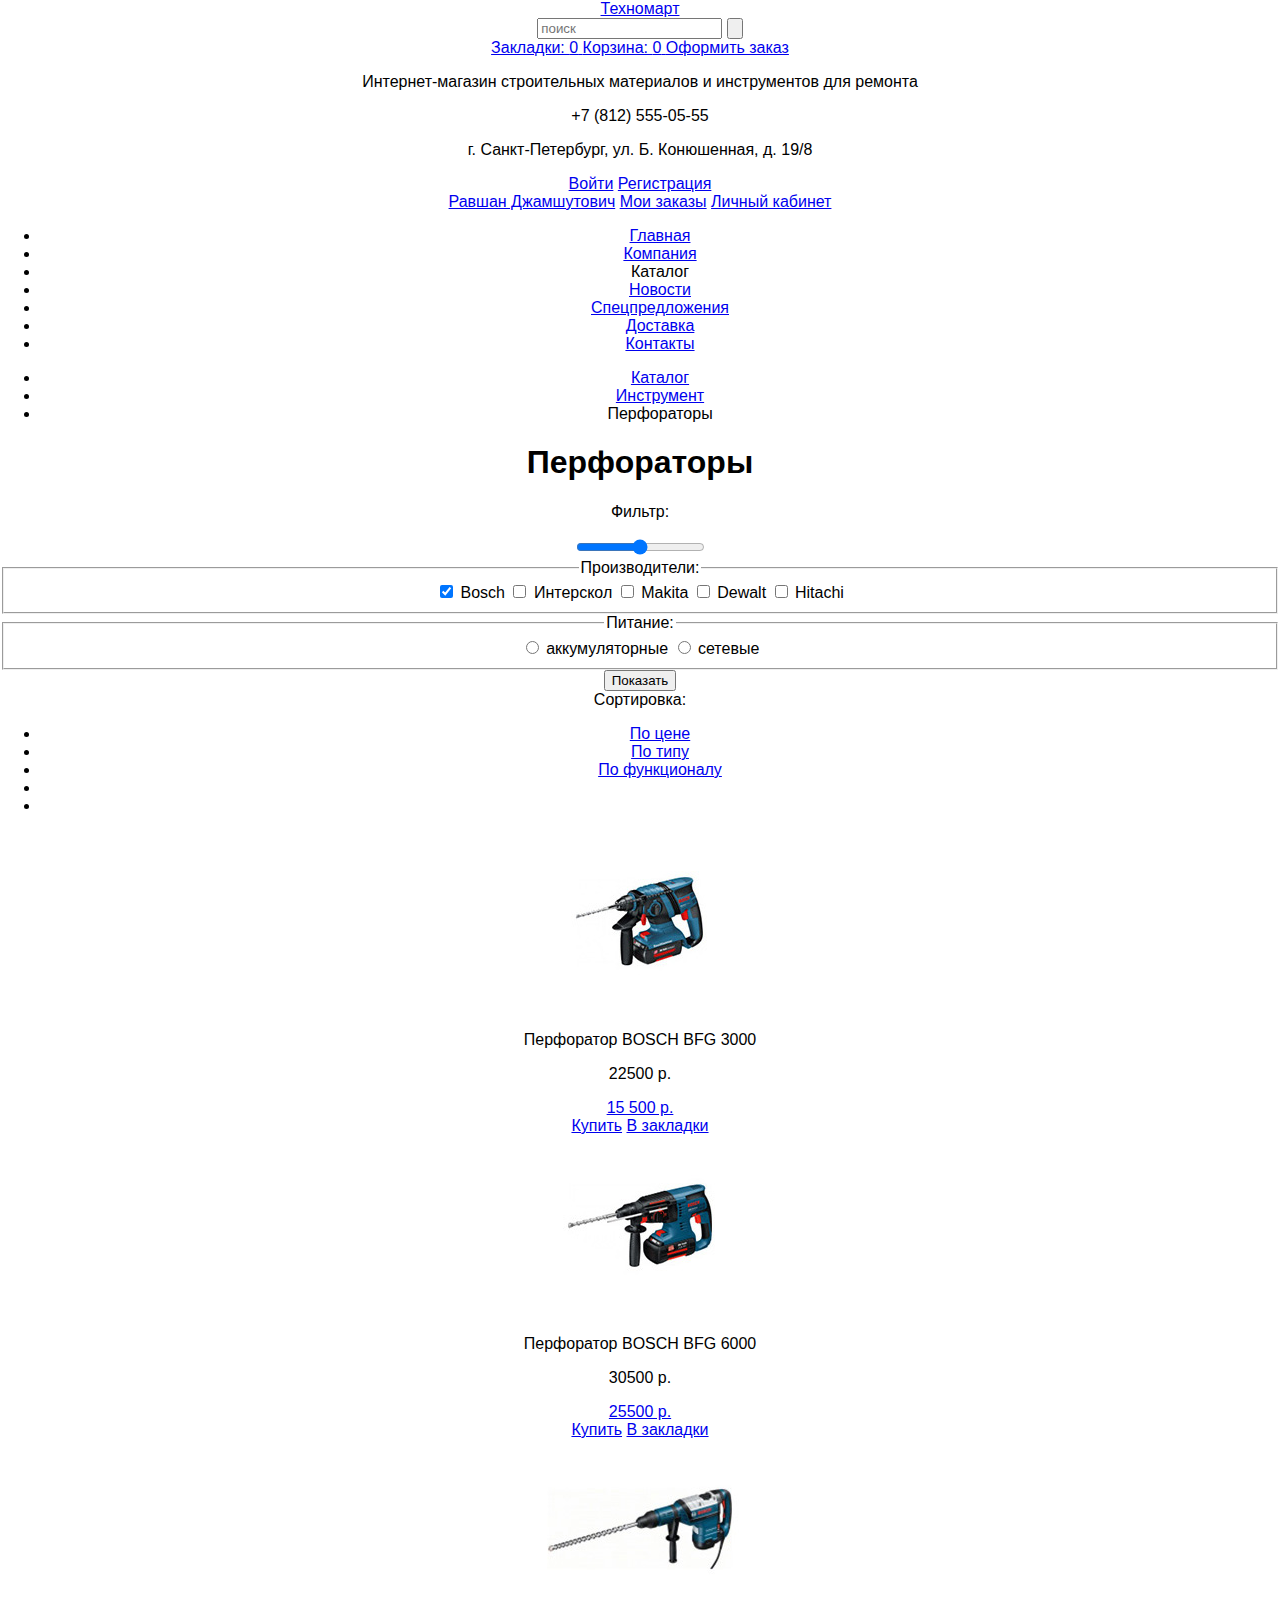
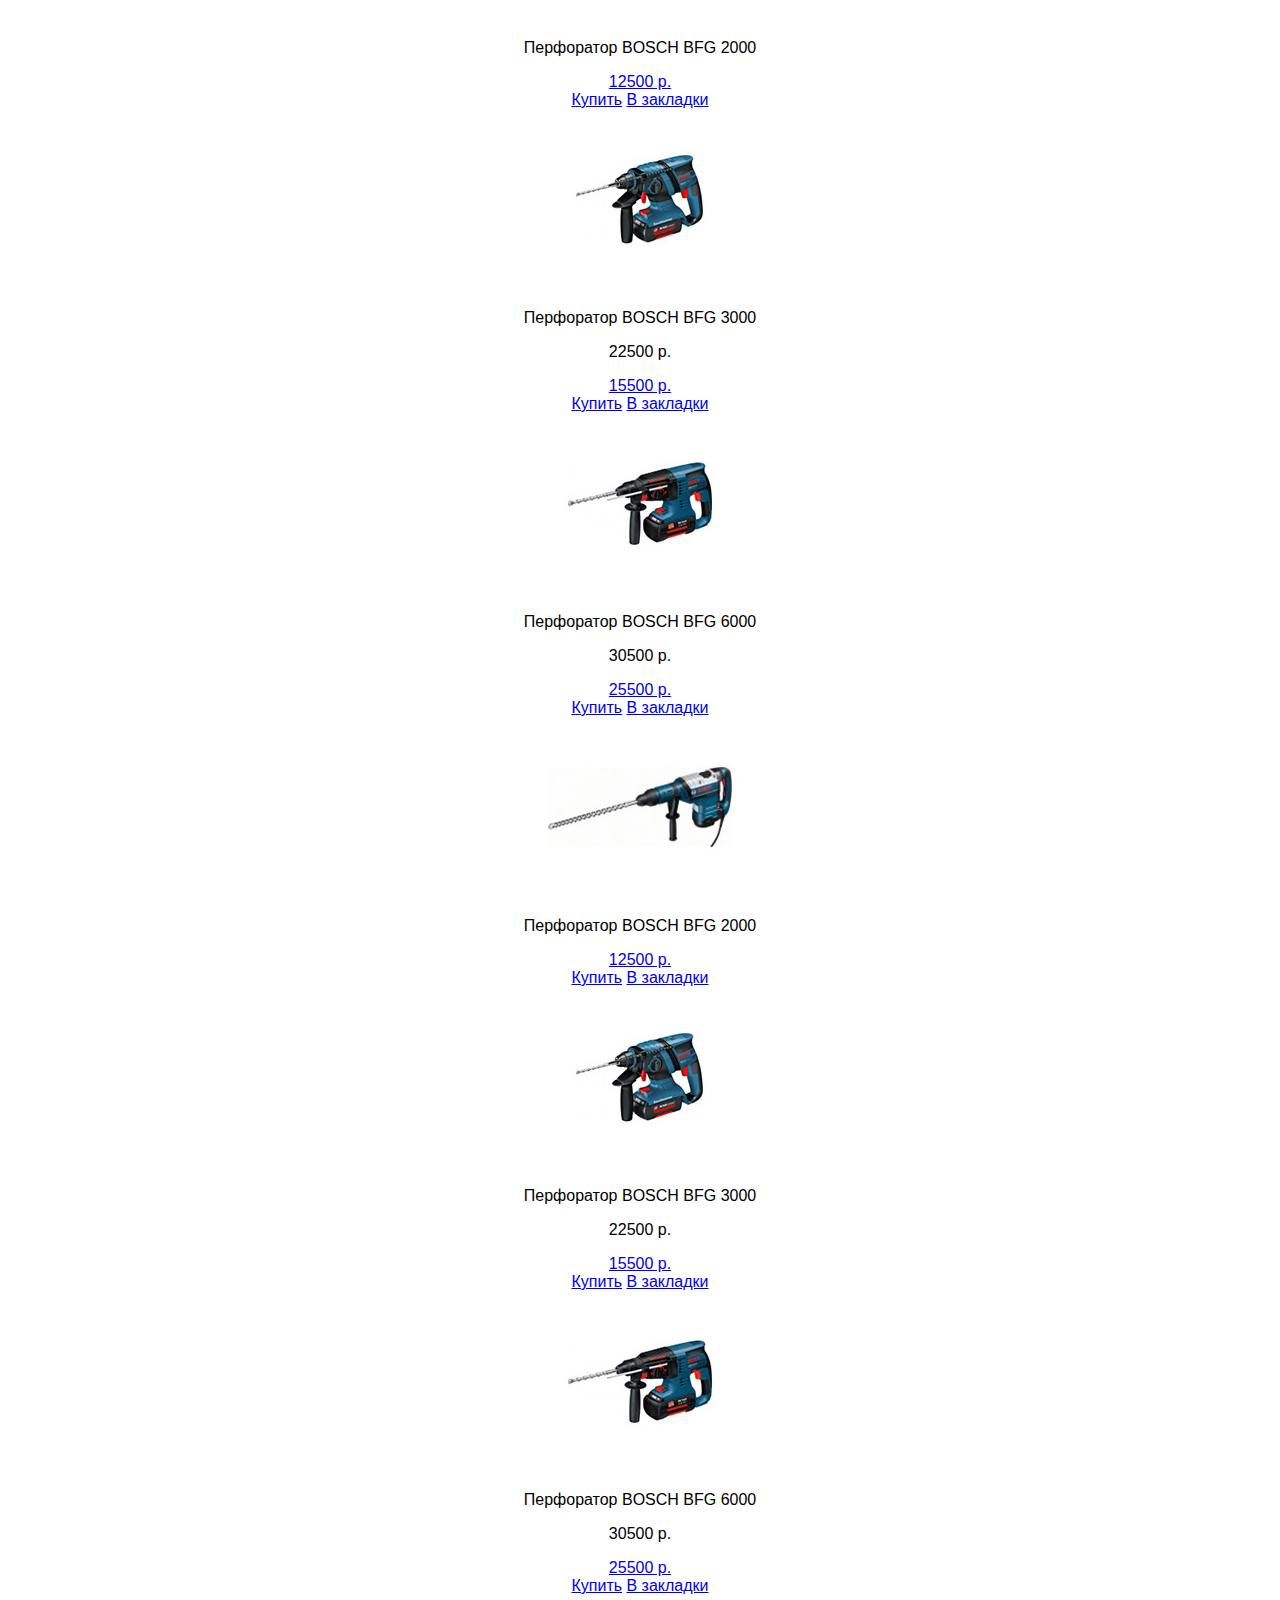
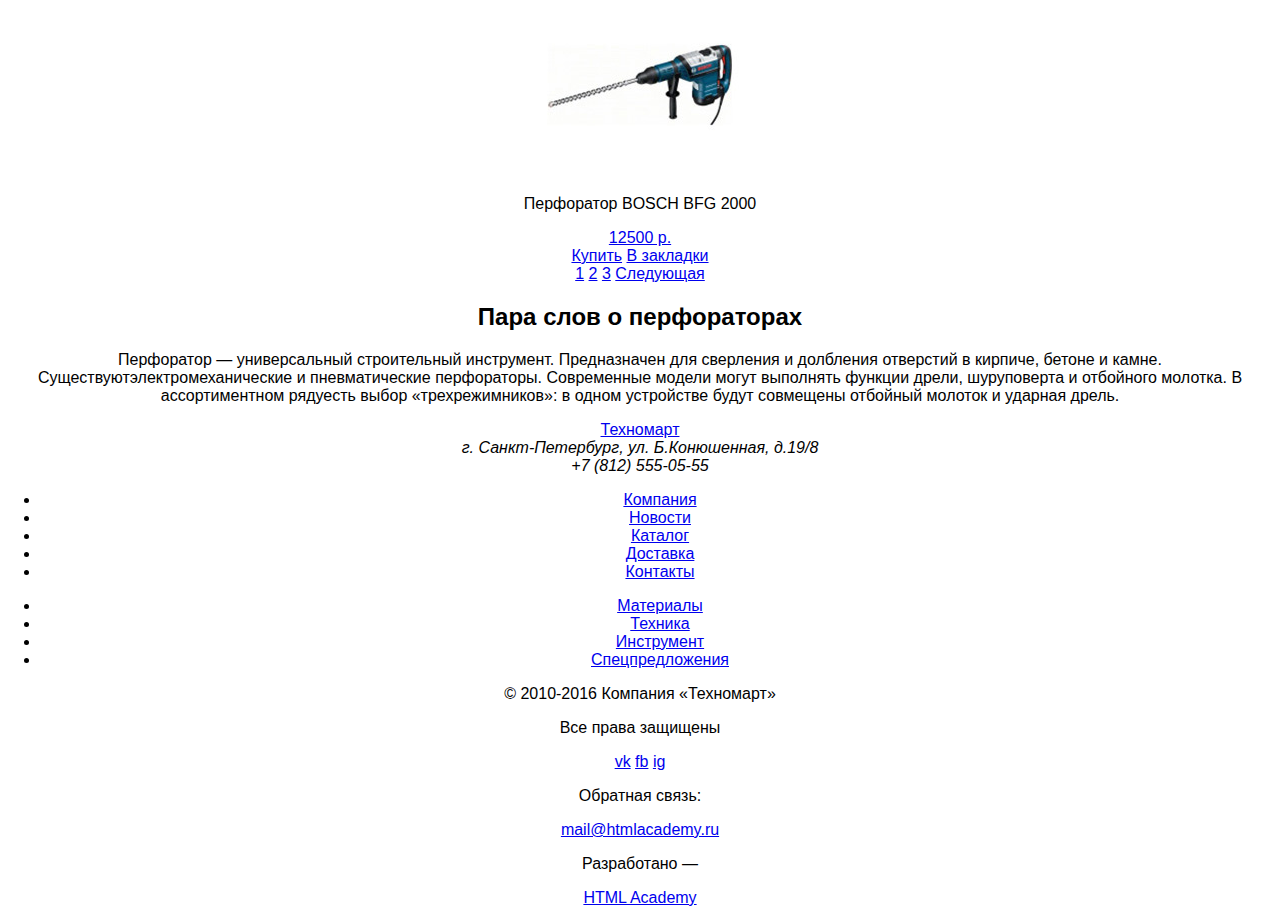
==== commit d9ccf24d: "connected to the stylesheet file catalog.html" ====
--- a/catalog.html
+++ b/catalog.html
@@ -2,6 +2,7 @@
 <html lang="en">
 <head>
 	<meta charset="UTF-8">
+	<link href="css/style.css" rel="stylesheet">
 	<title>Техномарт</title>
 </head>
 <body>
--- a/css/style.css
+++ b/css/style.css
@@ -0,0 +1,10 @@
+body {
+		display: block;
+	  margin: 0;
+    padding: 0;
+    text-align: center;
+    font-family: Cuprum, Arial, sans-serif;
+    font-size: 13;
+    color: #000;
+    background-color: #fff;
+}